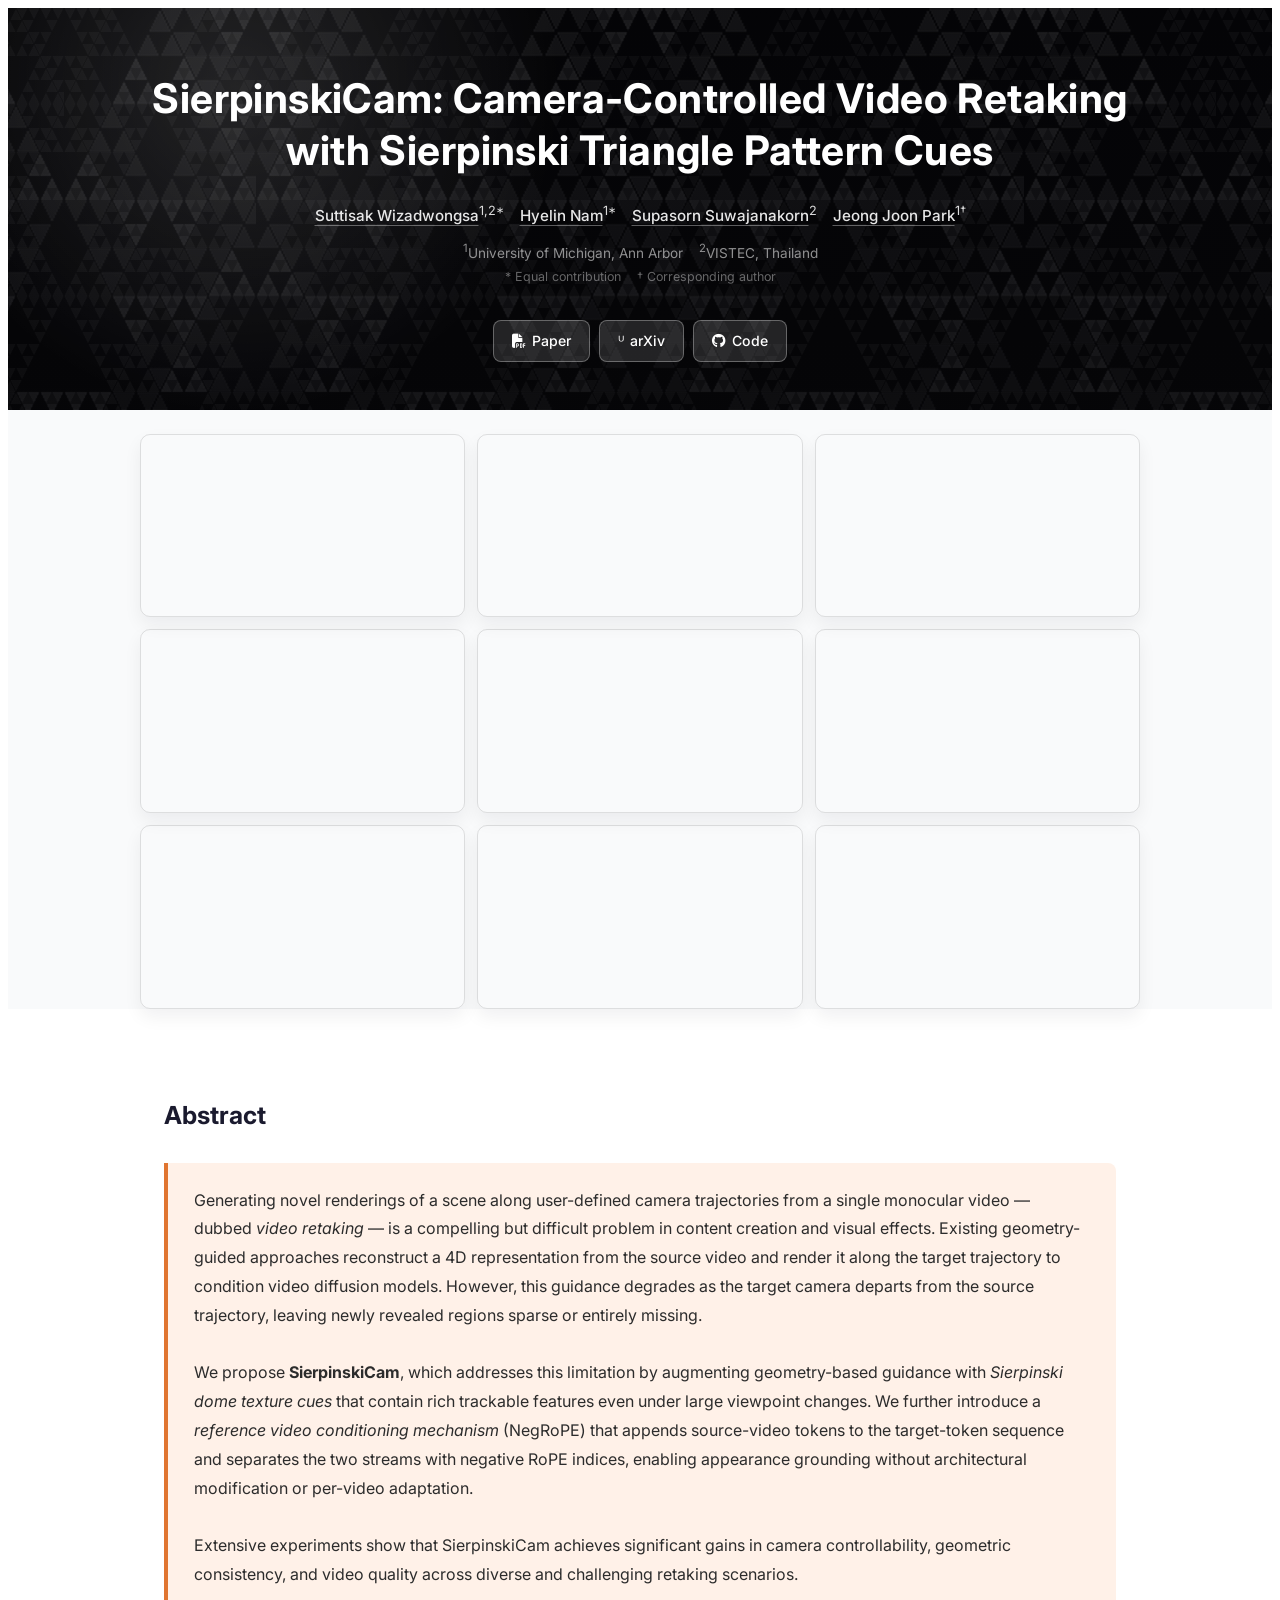
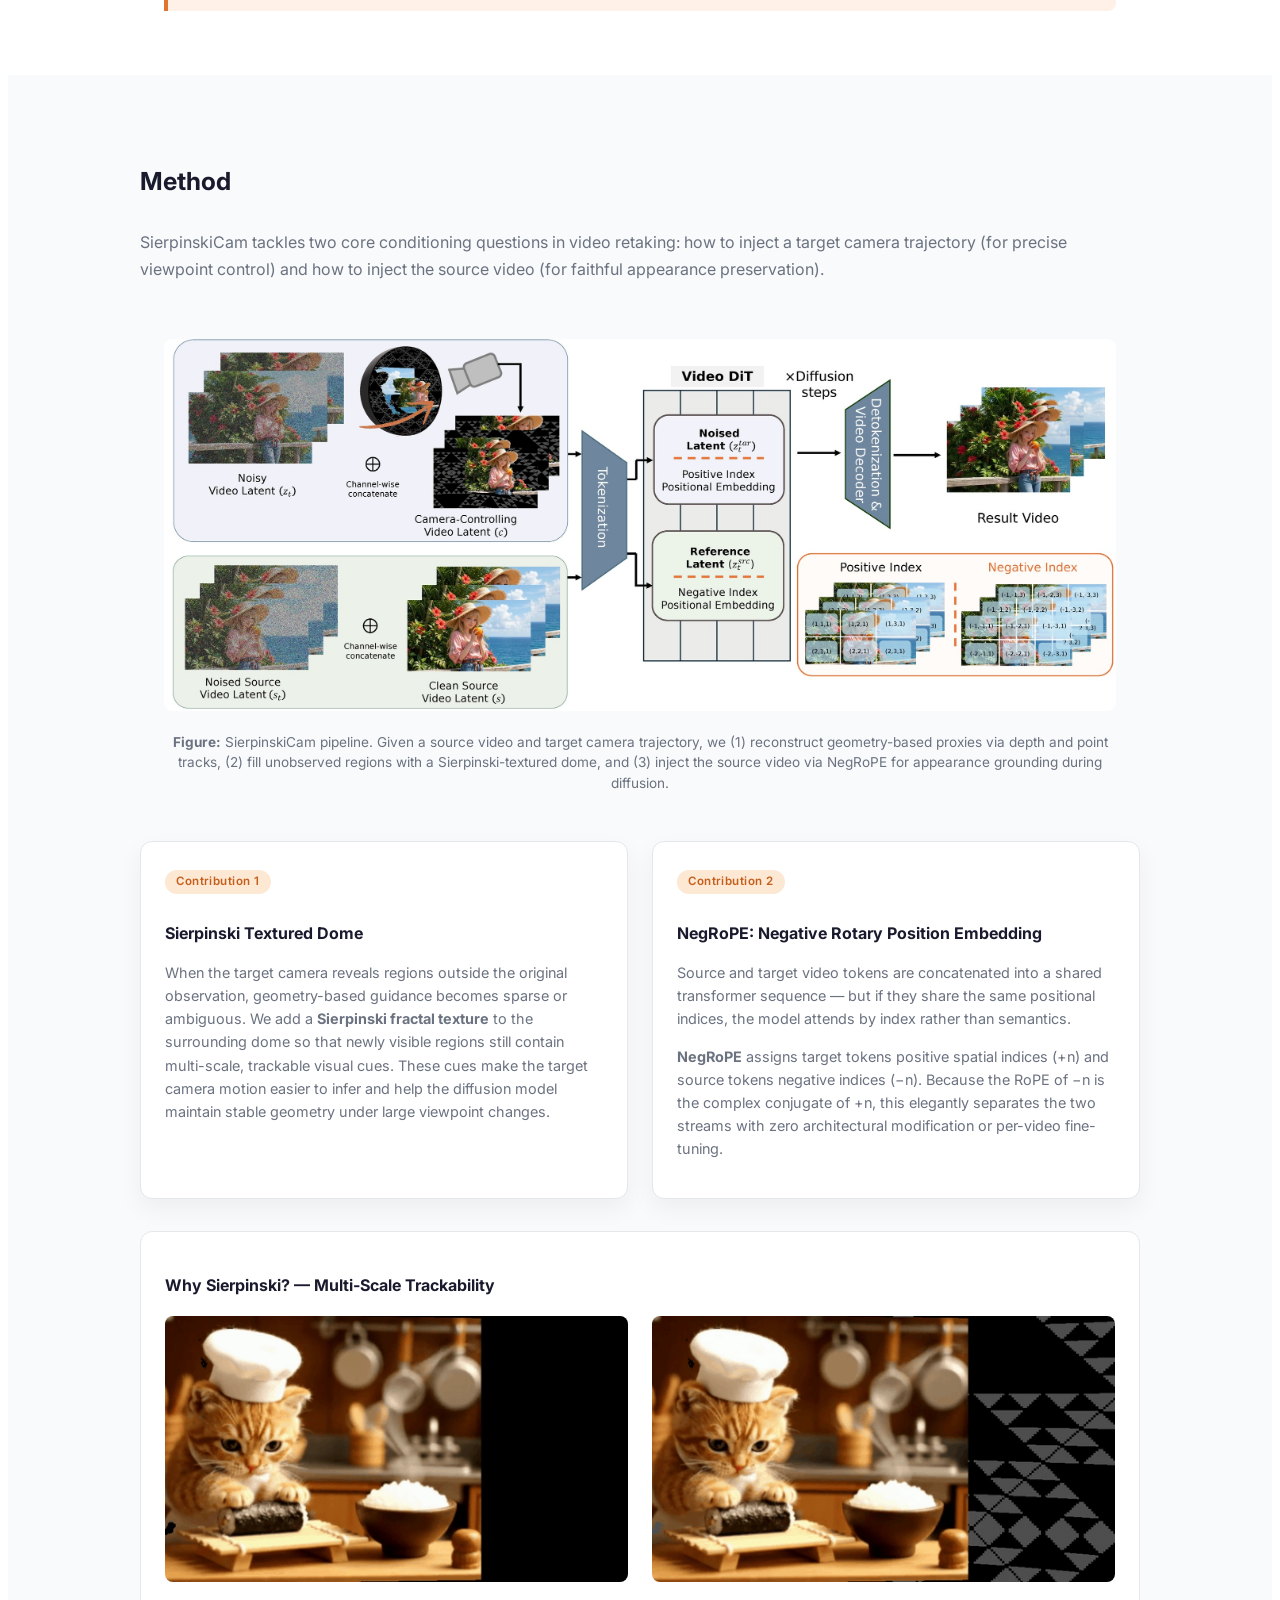
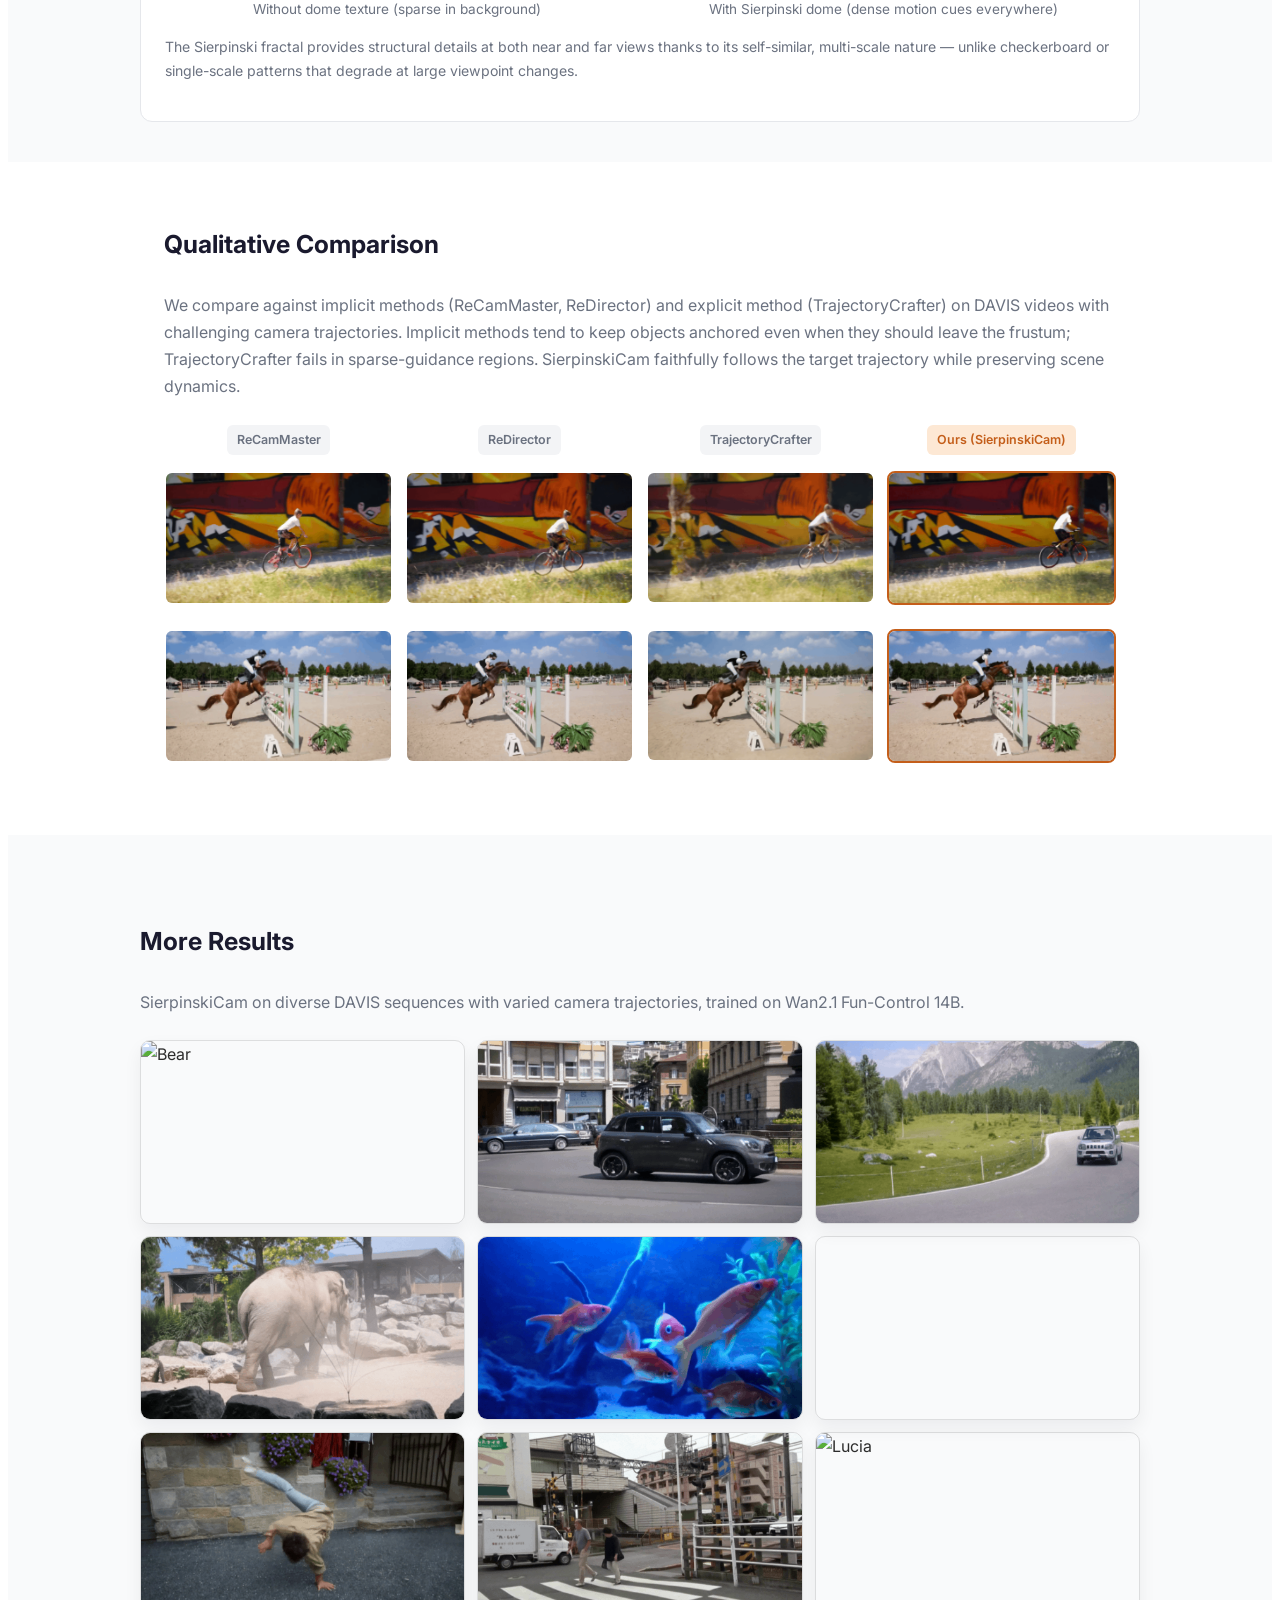
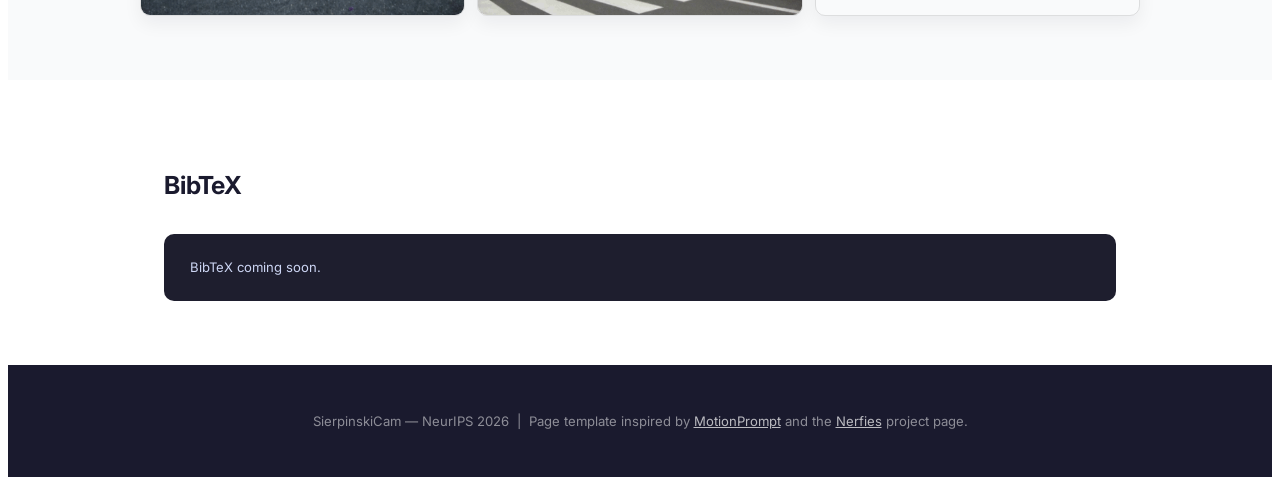
==== index.html @ 560a7520 "docs: add project page" ====
<!DOCTYPE html>
<html lang="en">
<head>
  <meta charset="UTF-8" />
  <meta name="viewport" content="width=device-width, initial-scale=1.0" />
  <title>SierpinskiCam: Camera-Controlled Video Retaking</title>

  <!-- Bulma CSS -->
  <link rel="stylesheet" href="https://cdn.jsdelivr.net/npm/bulma@0.9.4/css/bulma.min.css" />
  <!-- Font Awesome -->
  <link rel="stylesheet" href="https://cdnjs.cloudflare.com/ajax/libs/font-awesome/6.4.0/css/all.min.css" />
  <!-- Google Fonts -->
  <link href="https://fonts.googleapis.com/css2?family=Inter:wght@300;400;500;600;700&display=swap" rel="stylesheet" />
  <!-- Project page styles -->
  <link rel="stylesheet" href="assets/css/styles.css?v=20260613-teaser-caption" />
</head>
<body>

<!-- ════════════════════════════════════════════
     HERO
════════════════════════════════════════════ -->
<section class="hero-section">
  <div style="position:relative;z-index:1;">
    <h1 class="paper-title">
      <span class="method-name">SierpinskiCam:</span>
      <span>Camera-Controlled Video Retaking with Sierpinski Triangle Pattern Cues</span>
    </h1>
    <div class="authors">
      <a class="author-name" href="https://sites.google.com/view/suttisak-wizadwongsa/" target="_blank">Suttisak Wizadwongsa</a><sup>1,2*</sup>
      &nbsp;&nbsp;
      <a class="author-name" href="https://hyelinnam.github.io/" target="_blank">Hyelin Nam</a><sup>1*</sup>
      &nbsp;&nbsp;
      <a class="author-name" href="https://www.supasorn.com/" target="_blank">Supasorn Suwajanakorn</a><sup>2</sup>
      &nbsp;&nbsp;
      <a class="author-name" href="https://jjparkcv.github.io/" target="_blank">Jeong Joon Park</a><sup>1†</sup>
    </div>
    <div class="affiliation">
      <sup>1</sup>University of Michigan, Ann Arbor &nbsp;&nbsp;
      <sup>2</sup>VISTEC, Thailand
      <br />
      <span style="font-size:0.78rem; opacity:0.7;">* Equal contribution &nbsp;&nbsp; † Corresponding author</span>
    </div>

    <div class="link-buttons">
      <a href="assets/papers/SierpinskiCam_26May_updated.pdf" class="link-btn" target="_blank">
        <i class="fas fa-file-pdf"></i> Paper
      </a>
      <a href="#" class="link-btn">
        <i class="ai ai-arxiv" style="font-family:'Font Awesome 6 Free';font-style:normal;">&#x1D41;</i>
        arXiv
      </a>
      <a href="https://github.com/HyelinNAM/SierpinskiCam" class="link-btn" target="_blank">
        <i class="fab fa-github"></i> Code
      </a>
    </div>
  </div>
</section>

<!-- ════════════════════════════════════════════
     TEASER RESULTS
════════════════════════════════════════════ -->
<div class="teaser-results">
  <div class="top-results-grid">
    <div class="result-card">
      <video src="assets/media/demo_set2/01-cam05.mp4" autoplay muted loop playsinline></video>
    </div>
    <div class="result-card">
      <video src="assets/media/demo_set2/10-cam09.mp4" autoplay muted loop playsinline></video>
    </div>
    <div class="result-card">
      <video src="assets/media/demo_set2/12-cam08.mp4" autoplay muted loop playsinline></video>
    </div>
    <div class="result-card">
      <video src="assets/media/demo_set2/13-cam08.mp4" autoplay muted loop playsinline></video>
    </div>
    <div class="result-card">
      <video src="assets/media/demo_set2/18-cam11.mp4" autoplay muted loop playsinline></video>
    </div>
    <div class="result-card">
      <video src="assets/media/demo_set2/14-cam11.mp4" autoplay muted loop playsinline></video>
    </div>
    <div class="result-card">
      <video src="assets/media/demo_set2/02-cam02.mp4" autoplay muted loop playsinline></video>
    </div>
    <div class="result-card">
      <video src="assets/media/demo_set2/07-cam05.mp4" autoplay muted loop playsinline></video>
    </div>
    <div class="result-card">
      <video src="assets/media/demo_set2/09-cam08.mp4" autoplay muted loop playsinline></video>
    </div>
  </div>
</div>

<!-- ════════════════════════════════════════════
     ABSTRACT
════════════════════════════════════════════ -->
<div class="content-section">
  <h2 class="section-title">Abstract</h2>
  <div class="abstract-text">
    Generating novel renderings of a scene along user-defined camera trajectories from a single
    monocular video — dubbed <em>video retaking</em> — is a compelling but difficult problem in
    content creation and visual effects. Existing geometry-guided approaches reconstruct a 4D
    representation from the source video and render it along the target trajectory to condition
    video diffusion models. However, this guidance degrades as the target camera departs from
    the source trajectory, leaving newly revealed regions sparse or entirely missing.
    <br /><br />
    We propose <strong>SierpinskiCam</strong>, which addresses this limitation by augmenting
    geometry-based guidance with <em>Sierpinski dome texture cues</em> that contain rich
    trackable features even under large viewpoint changes. We further introduce a
    <em>reference video conditioning mechanism</em> (NegRoPE) that appends source-video tokens
    to the target-token sequence and separates the two streams with negative RoPE indices,
    enabling appearance grounding without architectural modification or per-video adaptation.
    <br /><br />
    Extensive experiments show that SierpinskiCam achieves significant gains in camera
    controllability, geometric consistency, and video quality across diverse and challenging
    retaking scenarios.
  </div>

</div>

<!-- ════════════════════════════════════════════
     METHOD
════════════════════════════════════════════ -->
<div class="alt-bg method-section">
  <div style="max-width:1000px; margin:0 auto;">
    <h2 class="section-title">Method</h2>
    <p style="color:var(--muted); margin-bottom:1.5rem;">
      SierpinskiCam tackles two core conditioning questions in video retaking:
      how to inject a target camera trajectory (for precise viewpoint control)
      and how to inject the source video (for faithful appearance preservation).
    </p>

    <div class="pipeline-container" style="margin-top:2rem;">
      <img src="assets/figures/pipeline_v2-web.jpg" alt="SierpinskiCam method overview" />
      <div class="fig-caption">
        <strong>Figure:</strong> SierpinskiCam pipeline. Given a source video and target camera
        trajectory, we (1) reconstruct geometry-based proxies via depth and point tracks,
        (2) fill unobserved regions with a Sierpinski-textured dome, and (3) inject the source
        video via NegRoPE for appearance grounding during diffusion.
      </div>
    </div>

    <div class="contribution-grid">
      <!-- Contribution 1 -->
      <div class="contrib-card">
        <div class="tag-pill">Contribution 1</div>
        <h3>Sierpinski Textured Dome</h3>
        <p>
          When the target camera reveals regions outside the original observation,
          geometry-based guidance becomes sparse or ambiguous. We add a
          <strong>Sierpinski fractal texture</strong> to the surrounding dome so that
          newly visible regions still contain multi-scale, trackable visual cues.
          These cues make the target camera motion easier to infer and help the
          diffusion model maintain stable geometry under large viewpoint changes.
        </p>
      </div>

      <!-- Contribution 2 -->
      <div class="contrib-card">
        <div class="tag-pill">Contribution 2</div>
        <h3>NegRoPE: Negative Rotary Position Embedding</h3>
        <p>
          Source and target video tokens are concatenated into a shared transformer
          sequence — but if they share the same positional indices, the model
          attends by index rather than semantics.
        </p>
        <p style="margin-top:0.8rem;">
          <strong>NegRoPE</strong> assigns target tokens positive spatial indices
          (+n) and source tokens negative indices (−n). Because the RoPE of −n is
          the complex conjugate of +n, this elegantly separates the two streams
          with zero architectural modification or per-video fine-tuning.
        </p>
      </div>
    </div>

    <!-- Sierpinski scale robustness -->
    <div style="margin-top:2rem; background:#fff; border:1.5px solid var(--border); border-radius:12px; padding:1.5rem;">
      <h3 style="font-size:1rem; font-weight:700; margin-bottom:1rem; color:var(--primary);">
        Why Sierpinski? — Multi-Scale Trackability
      </h3>
      <div class="dome-compare">
        <div>
          <img src="assets/media/condition_gif/cat_sushi.gif" alt="No dome condition"
               style="width:100%; border-radius:8px;" />
          <div class="fig-caption" style="text-align:center; margin-top:0.5rem;">
            Without dome texture (sparse in background)
          </div>
        </div>
        <div>
          <img src="assets/media/condition_gif/cat_sushi_tex.gif" alt="Sierpinski dome condition"
               style="width:100%; border-radius:8px;" />
          <div class="fig-caption" style="text-align:center; margin-top:0.5rem;">
            With Sierpinski dome (dense motion cues everywhere)
          </div>
        </div>
      </div>
      <p style="font-size:0.88rem; color:var(--muted); margin-top:1rem;">
        The Sierpinski fractal provides structural details at both near and far views thanks to
        its self-similar, multi-scale nature — unlike checkerboard or single-scale patterns
        that degrade at large viewpoint changes.
      </p>
    </div>
  </div>
</div>

<!-- ════════════════════════════════════════════
     QUALITATIVE COMPARISON
════════════════════════════════════════════ -->
<div class="content-section qualitative-section">
  <h2 class="section-title">Qualitative Comparison</h2>
  <p style="color:var(--muted); margin-bottom:1.5rem;">
    We compare against implicit methods (ReCamMaster, ReDirector) and explicit method
    (TrajectoryCrafter) on DAVIS videos with challenging camera trajectories.
    Implicit methods tend to keep objects anchored even when they should leave the frustum;
    TrajectoryCrafter fails in sparse-guidance regions. SierpinskiCam faithfully follows the
    target trajectory while preserving scene dynamics.
  </p>

  <!-- Method header row -->
  <div class="method-cols comparison-header" style="margin-bottom:0.5rem;">
    <div class="method-col">
      <span class="method-label label-baseline">ReCamMaster</span>
    </div>
    <div class="method-col">
      <span class="method-label label-baseline">ReDirector</span>
    </div>
    <div class="method-col">
      <span class="method-label label-baseline">TrajectoryCrafter</span>
    </div>
    <div class="method-col ours-col">
      <span class="method-label label-ours">Ours (SierpinskiCam)</span>
    </div>
  </div>

  <div class="comparison-stack">
    <div class="method-cols comparison-row">
      <div class="method-col">
        <img src="assets/media/comparison_gif/recam/bmx-trees.gif" alt="ReCamMaster BMX Trees" />
      </div>
      <div class="method-col">
        <img src="assets/media/comparison_gif/redirector/bmx-trees.gif" alt="ReDirector BMX Trees" />
      </div>
      <div class="method-col">
        <img src="assets/media/comparison_gif/trajc/bmx-trees.gif" alt="TrajectoryCrafter BMX Trees" />
      </div>
      <div class="method-col ours-col">
        <img src="assets/media/main_gif/bmx-trees.gif" alt="Ours BMX Trees" />
      </div>
    </div>

    <div class="method-cols comparison-row">
      <div class="method-col">
        <img src="assets/media/comparison_gif/recam/horsejump-high.gif" alt="ReCamMaster Horsejump" />
      </div>
      <div class="method-col">
        <img src="assets/media/comparison_gif/redirector/horsejump-high.gif" alt="ReDirector Horsejump" />
      </div>
      <div class="method-col">
        <img src="assets/media/comparison_gif/trajc/horsejump-high.gif" alt="TrajectoryCrafter Horsejump" />
      </div>
      <div class="method-col ours-col">
        <img src="assets/media/main_gif/horsejump-high-cam6.gif" alt="Ours Horsejump" />
      </div>
    </div>
  </div>
</div>

<!-- ════════════════════════════════════════════
     MORE RESULTS
════════════════════════════════════════════ -->
<div class="alt-bg" style="background:var(--bg-alt); padding: 4rem 1.5rem;">
  <div style="max-width:1000px; margin:0 auto;">
    <h2 class="section-title">More Results</h2>
    <p style="color:var(--muted); margin-bottom:1.5rem;">
      SierpinskiCam on diverse DAVIS sequences with varied camera trajectories,
      trained on Wan2.1 Fun-Control 14B.
    </p>
    <div class="results-grid">
      <div class="result-card">
        <img src="assets/media/main_gif/bear-cam3.gif" alt="Bear" />
      </div>
      <div class="result-card">
        <img src="assets/media/main_gif/car-roundabout-cam3.gif" alt="Car Roundabout" />
      </div>
      <div class="result-card">
        <img src="assets/media/main_gif/car-turn-cam3.gif" alt="Car Turn" />
      </div>
      <div class="result-card">
        <img src="assets/media/main_gif/elephant-cam4.gif" alt="Elephant" />
      </div>
      <div class="result-card">
        <img src="assets/media/main_gif/gold-fish-cam6.gif" alt="Gold Fish" />
      </div>
      <div class="result-card">
        <video src="assets/media/more_results/ours-motorbike.mp4" autoplay muted loop playsinline></video>
      </div>
      <div class="result-card">
        <img src="assets/media/main_gif/breakdance-flare-cam05.gif" alt="Breakdance" />
      </div>
      <div class="result-card">
        <img src="assets/media/main_gif/crossing-cam05.gif" alt="Crossing" />
      </div>
      <div class="result-card">
        <img src="assets/media/main_gif/lucia-cam4.gif" alt="Lucia" />
      </div>
    </div>
  </div>
</div>

<!-- ════════════════════════════════════════════
     BIBTEX
════════════════════════════════════════════ -->
<div class="content-section">
  <h2 class="section-title">BibTeX</h2>
  <div class="bibtex-block">BibTeX coming soon.</div>
</div>

<!-- ════════════════════════════════════════════
     FOOTER
════════════════════════════════════════════ -->
<footer class="site-footer">
  <p>
    SierpinskiCam &mdash; NeurIPS 2026 &nbsp;|&nbsp;
    Page template inspired by
    <a href="https://motionprompt.github.io/" target="_blank">MotionPrompt</a>
    and the
    <a href="https://nerfies.github.io/" target="_blank">Nerfies</a> project page.
  </p>
</footer>

</body>
</html>
---- assets/css/styles.css ----
:root {
      --primary: #1a1a2e;
      --accent: #e07530;
      --accent-light: #fff1e8;
      --fractal: #c45e1a;
      --fractal-light: #fde8d4;
      --text: #2c2c2c;
      --muted: #6b7280;
      --border: #e5e7eb;
      --bg-alt: #f9fafb;
    }

    * { box-sizing: border-box; }

    body {
      font-family: 'Inter', sans-serif;
      color: var(--text);
      line-height: 1.7;
      background: #ffffff;
    }

    /* ── Hero ─────────────────────────────────── */
    .hero-section {
      background:
        radial-gradient(circle at 18% 20%, rgba(255,255,255,0.14), transparent 30%),
        linear-gradient(rgba(8,8,12,0.62), rgba(8,8,12,0.78)),
        url('../images/sierpinski-checker-texture-dark.png'),
        var(--primary);
      background-size: auto, auto, 768px 768px, auto;
      background-position: center, center, center top, center;
      padding: 4rem 1.5rem 3rem;
      text-align: center;
      position: relative;
      overflow: hidden;
    }

    .hero-section::before {
      content: '';
      position: absolute;
      inset: 0;
      background: url('../images/sierpinski-checker-texture.png') repeat center top;
      background-size: 384px 384px;
      opacity: 0.12;
      pointer-events: none;
    }

    .paper-title {
      font-size: clamp(1.45rem, 3.2vw, 2.55rem);
      font-weight: 700;
      color: #ffffff;
      line-height: 1.28;
      margin: 0 0 1.5rem;
      letter-spacing: 0.01em;
      max-width: 980px;
      margin-left: auto;
      margin-right: auto;
    }

    .paper-title .method-name {
      color: #ffffff;
    }

    .venue-badge {
      display: inline-block;
      background: rgba(255,255,255,0.12);
      border: 1px solid rgba(255,255,255,0.25);
      color: #fff;
      border-radius: 999px;
      padding: 0.25rem 1rem;
      font-size: 0.9rem;
      font-weight: 500;
      margin-bottom: 1.8rem;
      letter-spacing: 0.03em;
    }

    .authors {
      color: rgba(255,255,255,0.85);
      font-size: 0.95rem;
      margin-bottom: 0.6rem;
    }

    .author-name {
      font-weight: 500;
      color: rgba(255,255,255,0.9);
      text-decoration: underline;
      text-underline-offset: 3px;
      text-decoration-color: rgba(255,255,255,0.35);
      transition: text-decoration-color 0.2s;
    }

    .author-name:hover {
      color: #fff;
      text-decoration-color: rgba(255,255,255,0.8);
    }

    .affiliation {
      color: rgba(255,255,255,0.55);
      font-size: 0.85rem;
      margin-bottom: 2rem;
    }

    .link-buttons {
      display: flex;
      flex-wrap: wrap;
      gap: 0.6rem;
      justify-content: center;
    }

    .link-btn {
      display: inline-flex;
      align-items: center;
      gap: 0.4rem;
      background: rgba(255,255,255,0.12);
      border: 1.5px solid rgba(255,255,255,0.3);
      color: #fff;
      border-radius: 8px;
      padding: 0.5rem 1.1rem;
      font-size: 0.88rem;
      font-weight: 500;
      text-decoration: none;
      transition: background 0.2s, border-color 0.2s;
    }

    .link-btn:hover {
      background: rgba(255,255,255,0.22);
      border-color: rgba(255,255,255,0.5);
      color: #fff;
    }

    /* ── Section layout ───────────────────────── */
    .content-section {
      padding: 4rem 1.5rem;
      max-width: 1000px;
      margin: 0 auto;
    }

    .content-section.alt-bg {
      background: var(--bg-alt);
      max-width: 100%;
      padding: 4rem 1.5rem;
    }

    .content-section.alt-bg > .inner {
      max-width: 1000px;
      margin: 0 auto;
    }

    .method-section {
      background: var(--bg-alt);
      padding: 4rem 1.5rem 2.5rem;
    }

    .qualitative-section {
      padding-top: 2.5rem;
    }

    .section-title {
      font-size: 1.55rem;
      font-weight: 700;
      color: var(--primary);
      margin-bottom: 1.2rem;
      padding-bottom: 0.5rem;
      border-bottom: none;
    }

    .teaser-results {
      background: var(--bg-alt);
      padding: 1.5rem 1.5rem 0;
    }

    .top-results-grid {
      display: grid;
      grid-template-columns: repeat(3, 1fr);
      gap: 0.75rem;
      max-width: 1000px;
      margin: 0 auto;
    }

    /* ── Abstract ─────────────────────────────── */
    .abstract-text {
      font-size: 1rem;
      line-height: 1.8;
      color: var(--text);
      background: var(--accent-light);
      border-left: 4px solid var(--accent);
      padding: 1.4rem 1.6rem;
      border-radius: 0 8px 8px 0;
    }

    /* ── Method cards ─────────────────────────── */
    .contribution-grid {
      display: grid;
      grid-template-columns: 1fr 1fr;
      gap: 1.5rem;
      margin-top: 1.5rem;
    }

    @media (max-width: 700px) {
      .contribution-grid { grid-template-columns: 1fr; }
    }

    .contrib-card {
      border-radius: 12px;
      padding: 1.5rem;
      background: #fff;
      border: 1.5px solid var(--border);
      box-shadow: 0 10px 24px rgba(17, 24, 39, 0.05);
    }

    .contrib-card h3 {
      font-size: 1rem;
      font-weight: 700;
      color: var(--primary);
      margin-bottom: 0.5rem;
    }

    .contrib-card p {
      font-size: 0.9rem;
      color: var(--muted);
      line-height: 1.6;
    }

    .contrib-card .tag-pill {
      display: inline-block;
      background: var(--fractal-light);
      color: var(--fractal);
      border-radius: 999px;
      font-size: 0.72rem;
      font-weight: 600;
      padding: 0.15rem 0.7rem;
      margin-bottom: 0.6rem;
      letter-spacing: 0.04em;
    }

    /* ── Pipeline figure ──────────────────────── */
    .pipeline-container {
      background: var(--bg-alt);
      border-radius: 12px;
      padding: 1.5rem;
      margin: 1.5rem 0;
      text-align: center;
    }

    .pipeline-container img {
      max-width: 100%;
      border-radius: 8px;
    }

    .fig-caption {
      font-size: 0.85rem;
      color: var(--muted);
      margin-top: 0.8rem;
      line-height: 1.5;
    }

    /* ── Comparison section ───────────────────── */
    .comparison-stack {
      display: grid;
      gap: 1rem;
    }

    .comparison-row {
      align-items: start;
    }

    .method-cols {
      display: grid;
      grid-template-columns: repeat(4, 1fr);
      gap: 0.75rem;
    }

    @media (max-width: 900px) {
      .method-cols { grid-template-columns: repeat(2, 1fr); }
    }

    @media (max-width: 500px) {
      .method-cols { grid-template-columns: 1fr; }
    }

    .method-col { text-align: center; }

    .method-col .method-label {
      font-size: 0.78rem;
      font-weight: 600;
      padding: 0.3rem 0.6rem;
      border-radius: 6px;
      margin-bottom: 0.5rem;
      display: inline-block;
    }

    .label-baseline {
      background: #f3f4f6;
      color: #6b7280;
    }

    .label-ours {
      background: var(--fractal-light);
      color: var(--fractal);
    }

    .method-col img {
      width: 100%;
      border-radius: 8px;
      border: 2px solid transparent;
    }

    .method-col.ours-col img {
      border-color: var(--fractal);
    }

    /* ── Results gallery ──────────────────────── */
    .results-grid {
      display: grid;
      grid-template-columns: repeat(3, 1fr);
      gap: 0.75rem;
    }

    @media (max-width: 800px) {
      .results-grid { grid-template-columns: repeat(2, 1fr); }
    }

    @media (max-width: 500px) {
      .results-grid { grid-template-columns: 1fr; }
    }

    .result-card {
      border-radius: 10px;
      overflow: hidden;
      position: relative;
      border: 1px solid rgba(17,17,17,0.12);
      box-shadow: 0 8px 18px rgba(17,24,39,0.06);
    }

    .result-card img,
    .result-card video {
      width: 100%;
      aspect-ratio: 16/9;
      object-fit: cover;
      display: block;
    }

    /* ── Dome texture comparison ──────────────── */
    .dome-compare {
      display: grid;
      grid-template-columns: 1fr 1fr;
      gap: 1.5rem;
      align-items: start;
    }

    @media (max-width: 600px) {
      .dome-compare { grid-template-columns: 1fr; }
    }

    /* ── BibTeX ───────────────────────────────── */
    .bibtex-block {
      background: #1e1e2e;
      color: #cdd6f4;
      border-radius: 10px;
      padding: 1.4rem 1.6rem;
      font-family: 'Inter', sans-serif;
      font-size: 0.82rem;
      line-height: 1.7;
      overflow-x: auto;
      white-space: pre;
    }

    .bibtex-block .kw { color: #89b4fa; }
    .bibtex-block .str { color: #a6e3a1; }

    /* ── Footer ───────────────────────────────── */
    .site-footer {
      background: var(--primary);
      color: rgba(255,255,255,0.5);
      text-align: center;
      padding: 2rem 1.5rem;
      font-size: 0.82rem;
    }

    .site-footer a { color: rgba(255,255,255,0.7); text-decoration: underline; }

    /* ── Stat badges ──────────────────────────── */
    .stat-row {
      display: flex;
      gap: 1rem;
      flex-wrap: wrap;
      margin: 1.5rem 0;
    }

    .stat-card {
      flex: 1;
      min-width: 140px;
      background: var(--accent-light);
      border-radius: 10px;
      padding: 1rem 1.2rem;
      text-align: center;
    }

    .stat-card .stat-num {
      font-size: 1.8rem;
      font-weight: 700;
      color: var(--accent);
      line-height: 1.1;
    }

    .stat-card .stat-desc {
      font-size: 0.78rem;
      color: var(--muted);
      margin-top: 0.2rem;
      line-height: 1.3;
    }
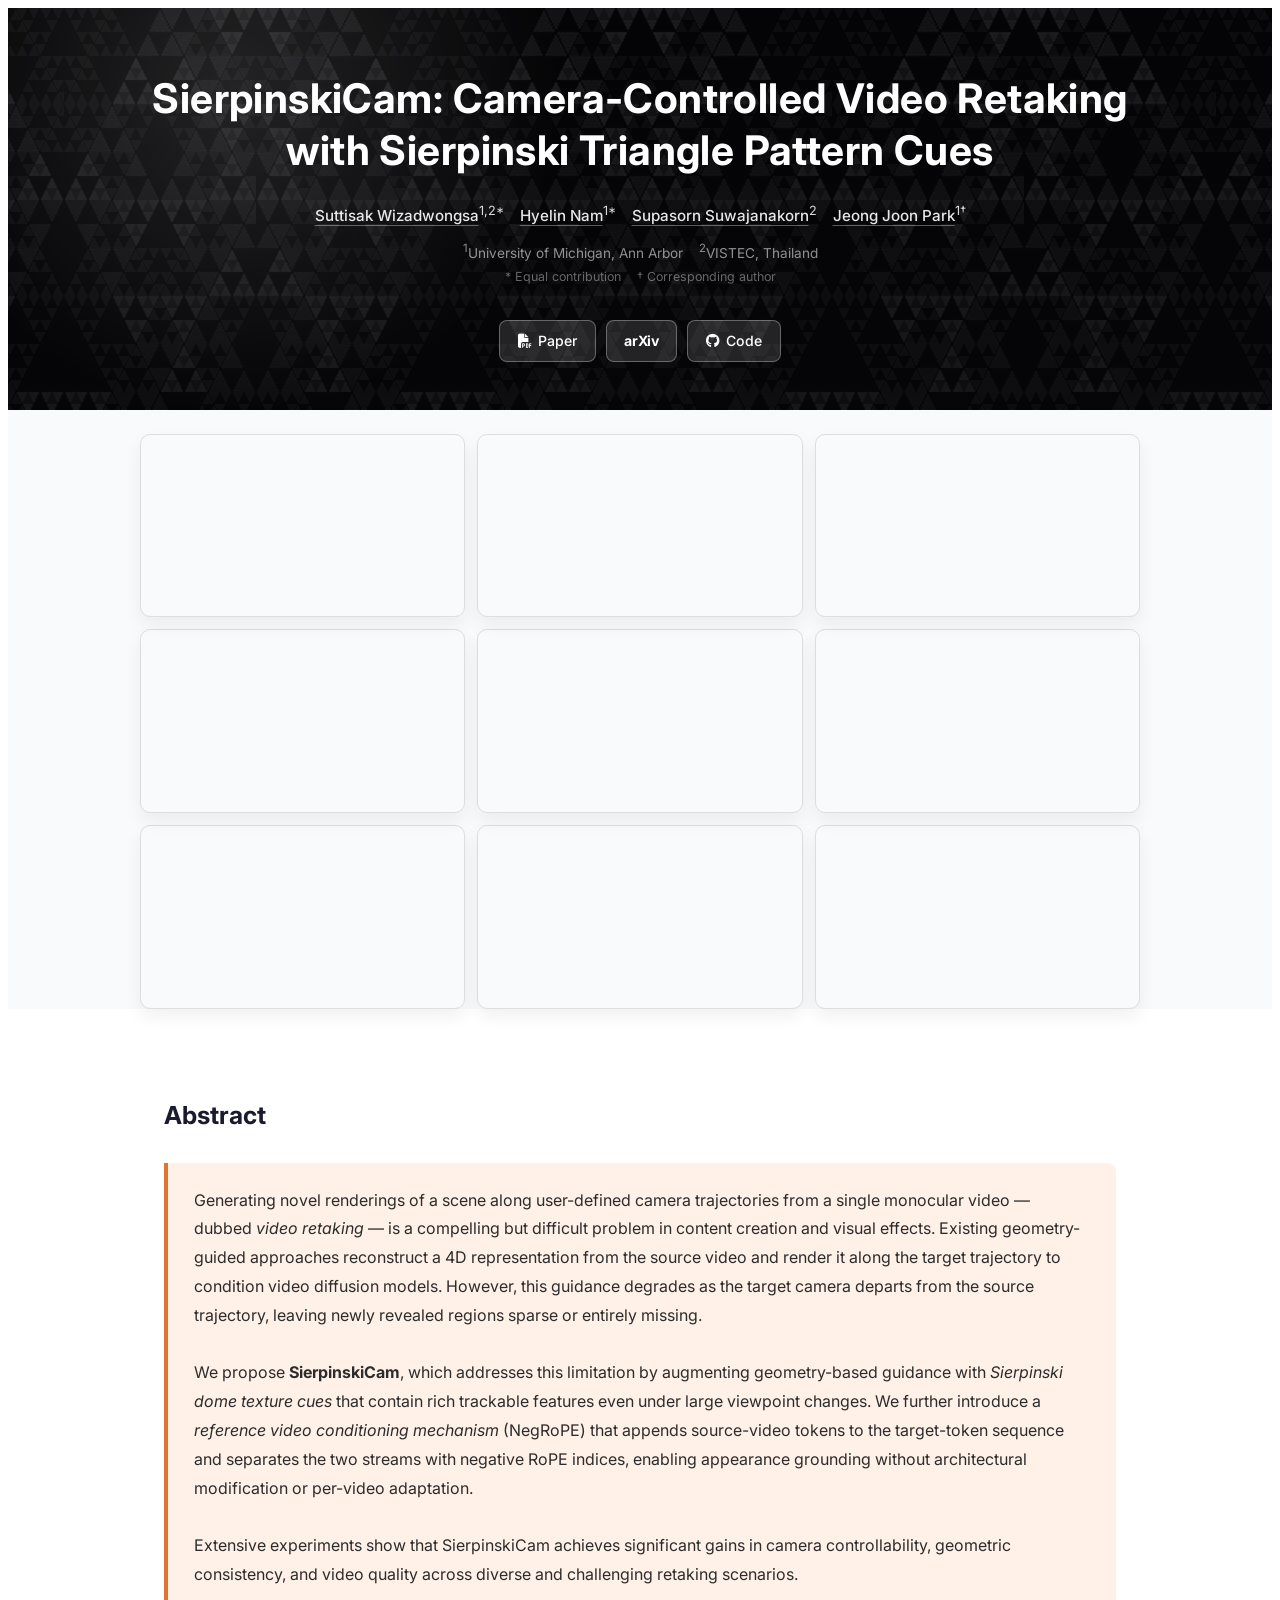
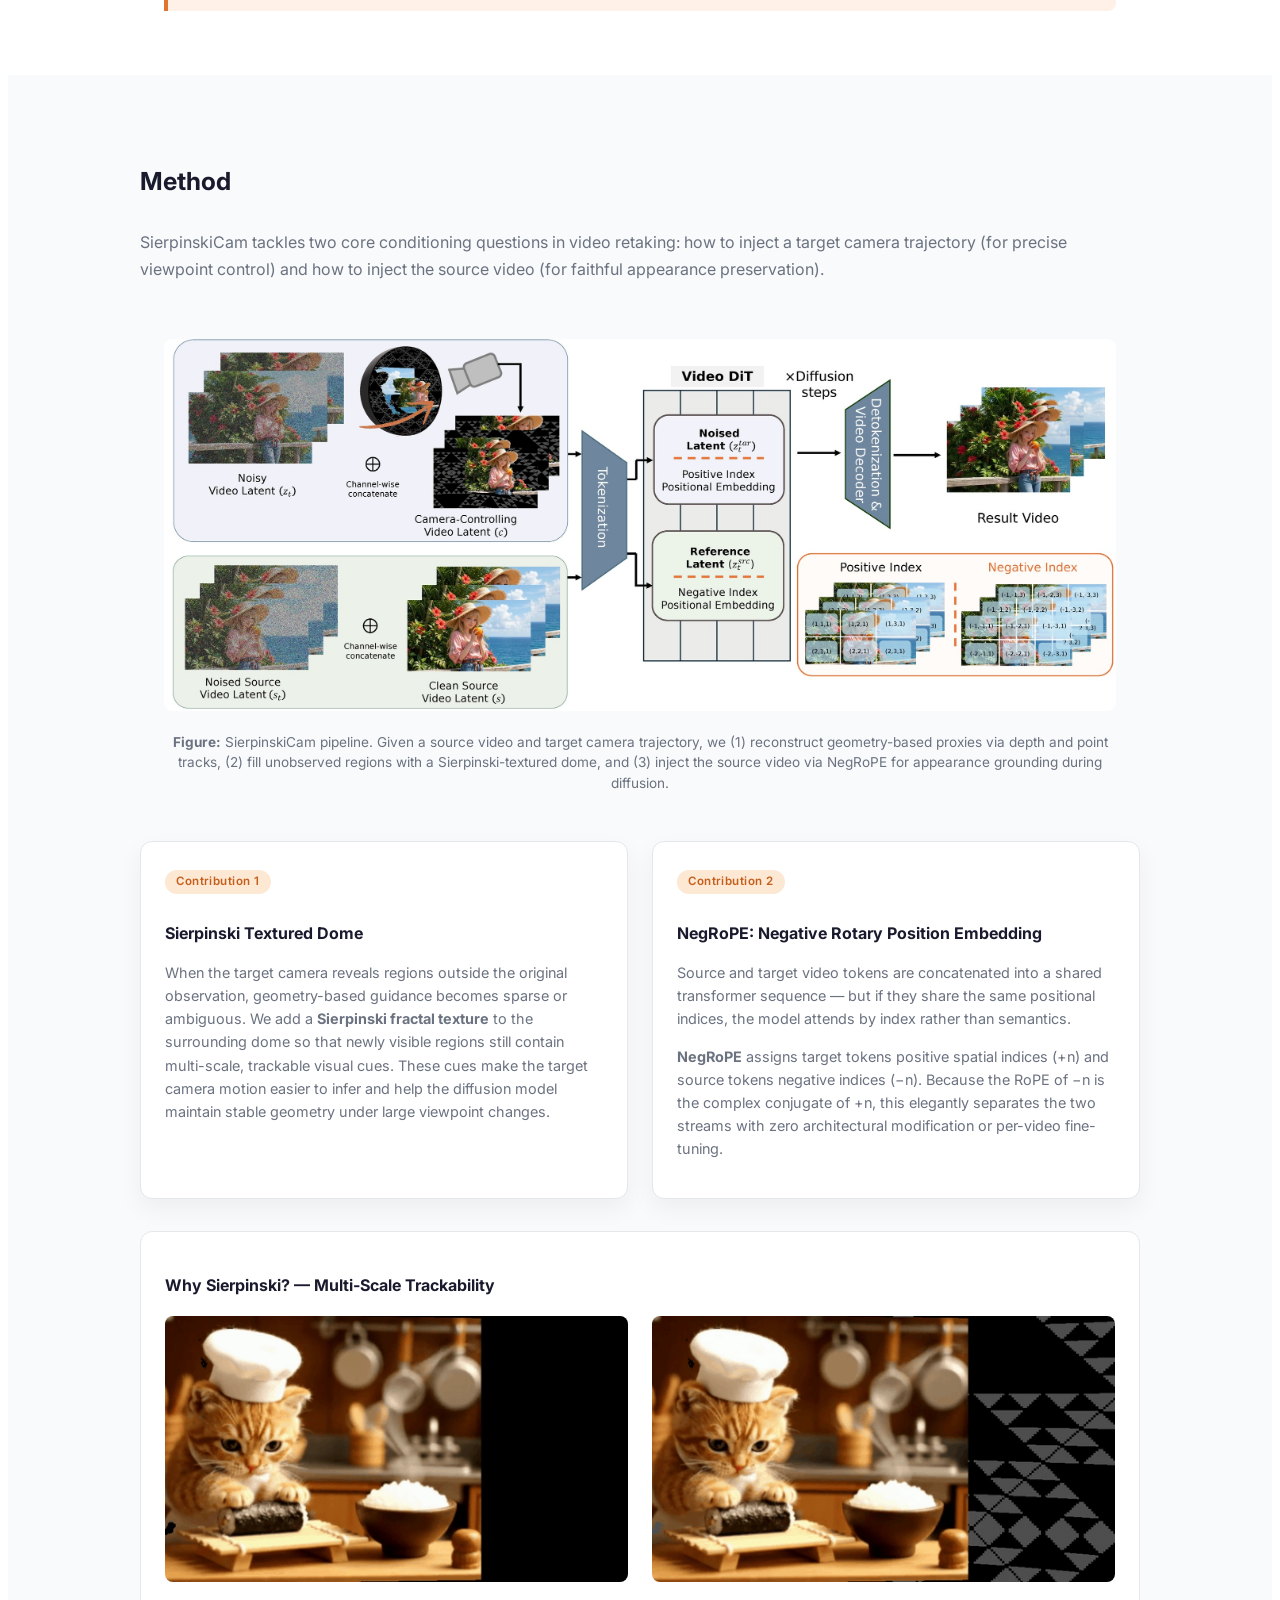
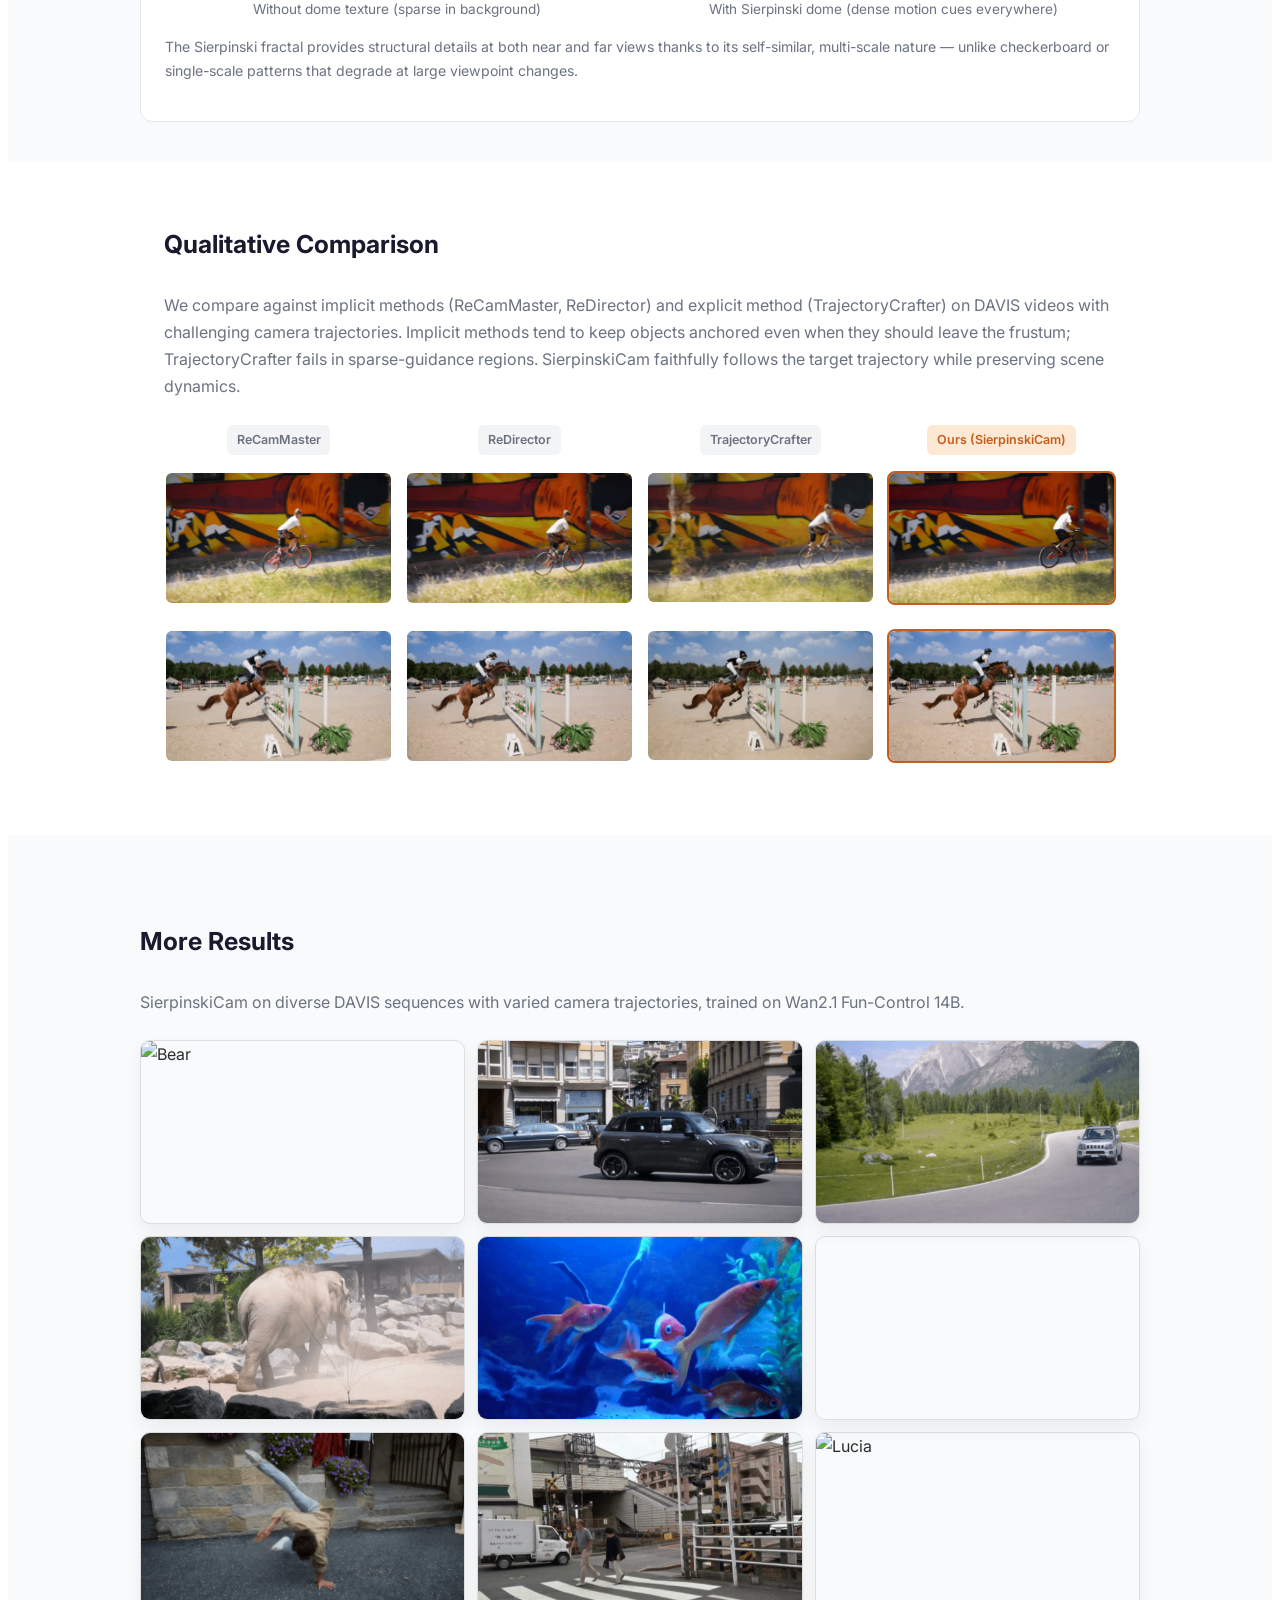
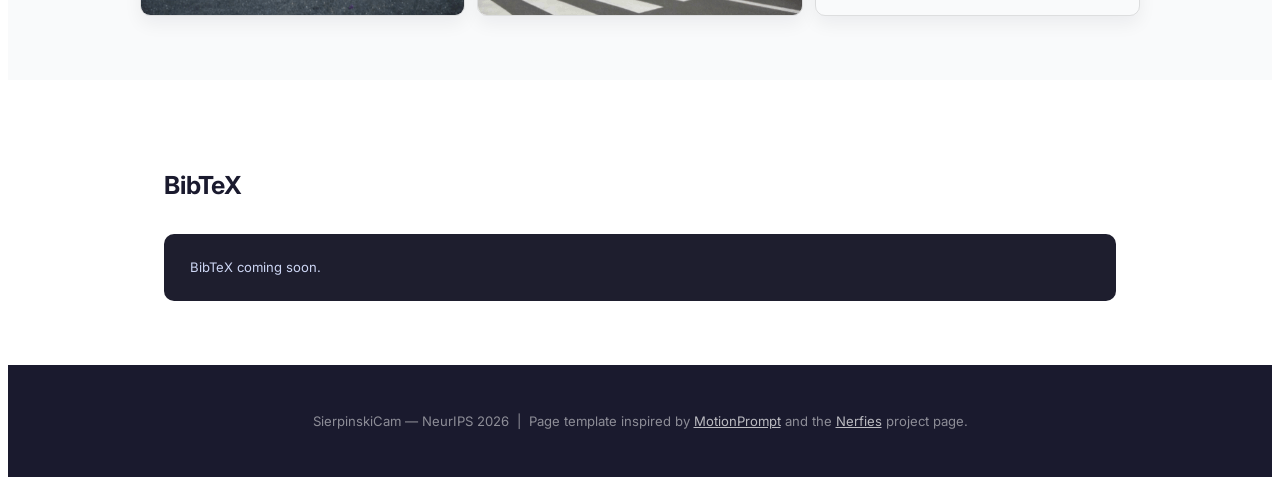
==== commit a0145efe: "fix: simplify arxiv button" ====
--- a/index.html
+++ b/index.html
@@ -46,8 +46,7 @@
         <i class="fas fa-file-pdf"></i> Paper
       </a>
       <a href="#" class="link-btn">
-        <i class="ai ai-arxiv" style="font-family:'Font Awesome 6 Free';font-style:normal;">&#x1D41;</i>
-        arXiv
+        <span class="text-icon">arXiv</span>
       </a>
       <a href="https://github.com/HyelinNAM/SierpinskiCam" class="link-btn" target="_blank">
         <i class="fab fa-github"></i> Code
--- a/assets/css/styles.css
+++ b/assets/css/styles.css
@@ -127,6 +127,11 @@
       color: #fff;
     }
 
+    .text-icon {
+      font-weight: 700;
+      letter-spacing: -0.02em;
+    }
+
     /* ── Section layout ───────────────────────── */
     .content-section {
       padding: 4rem 1.5rem;
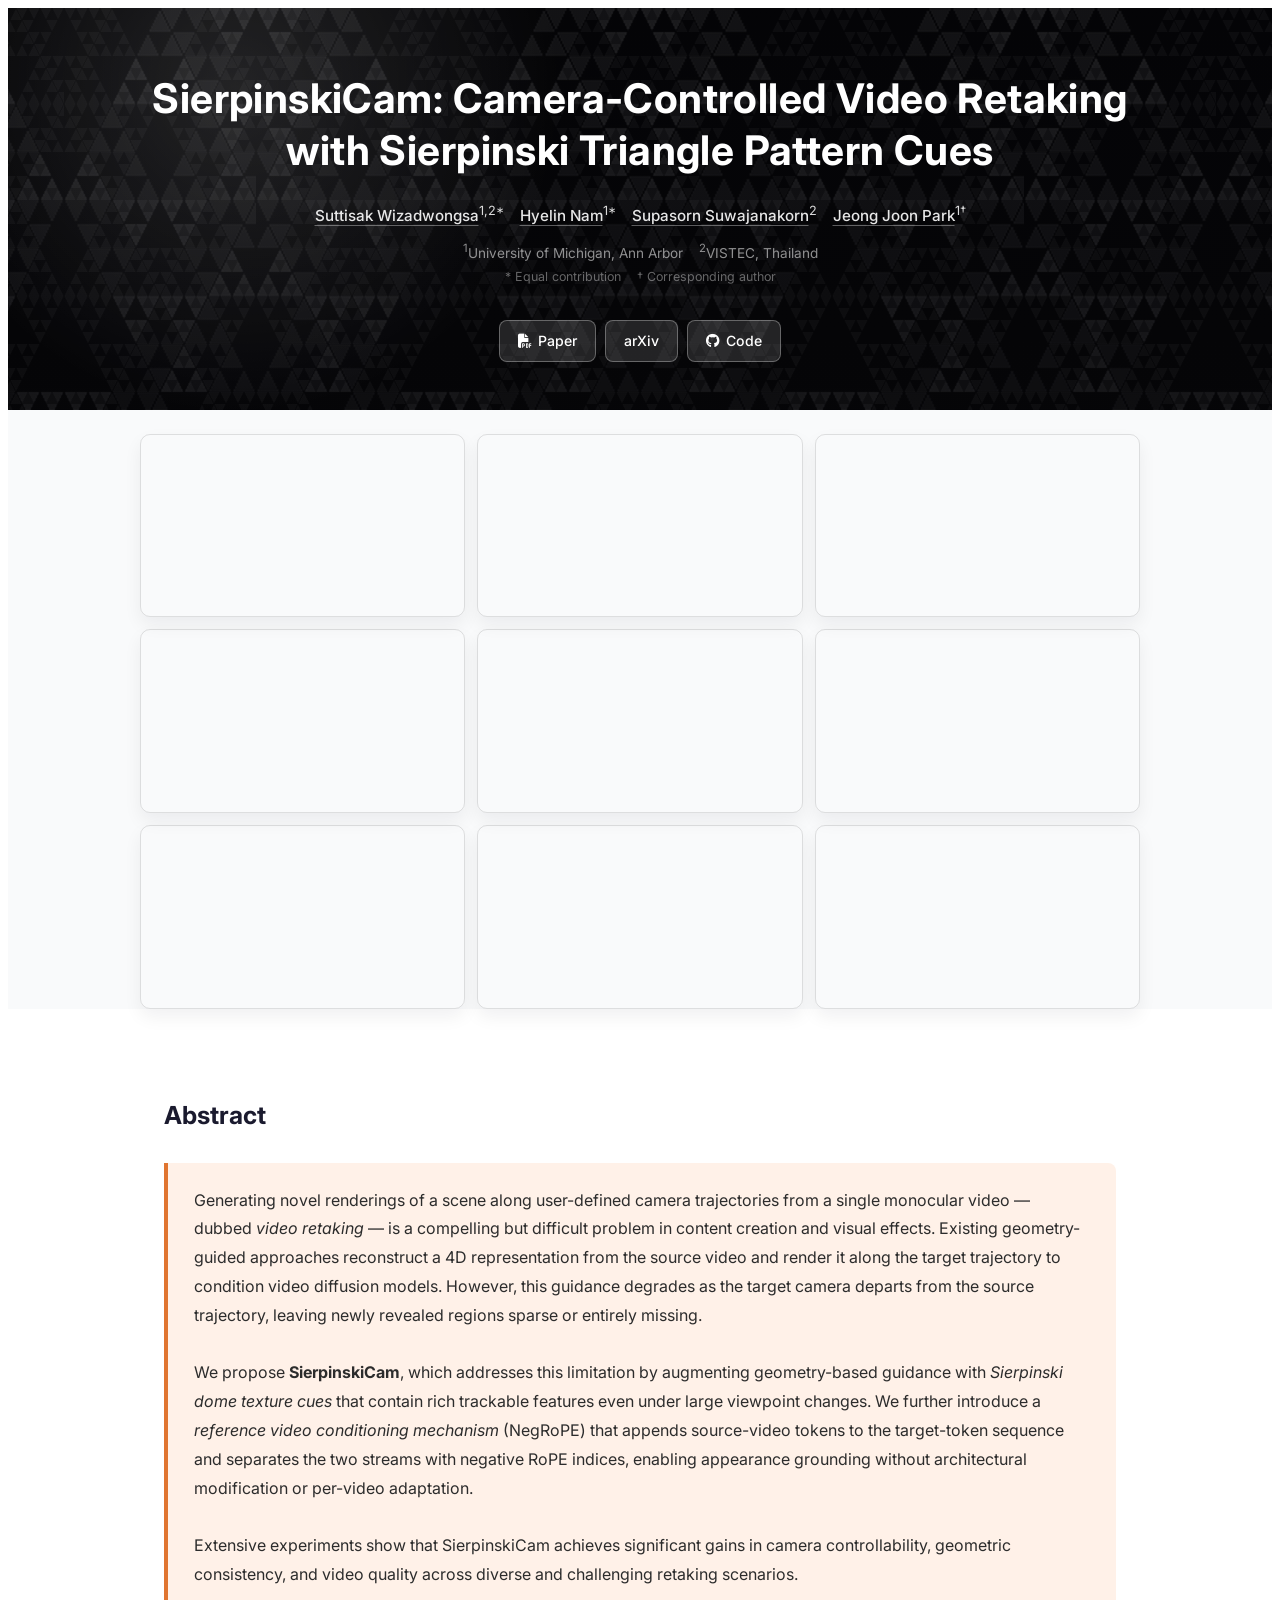
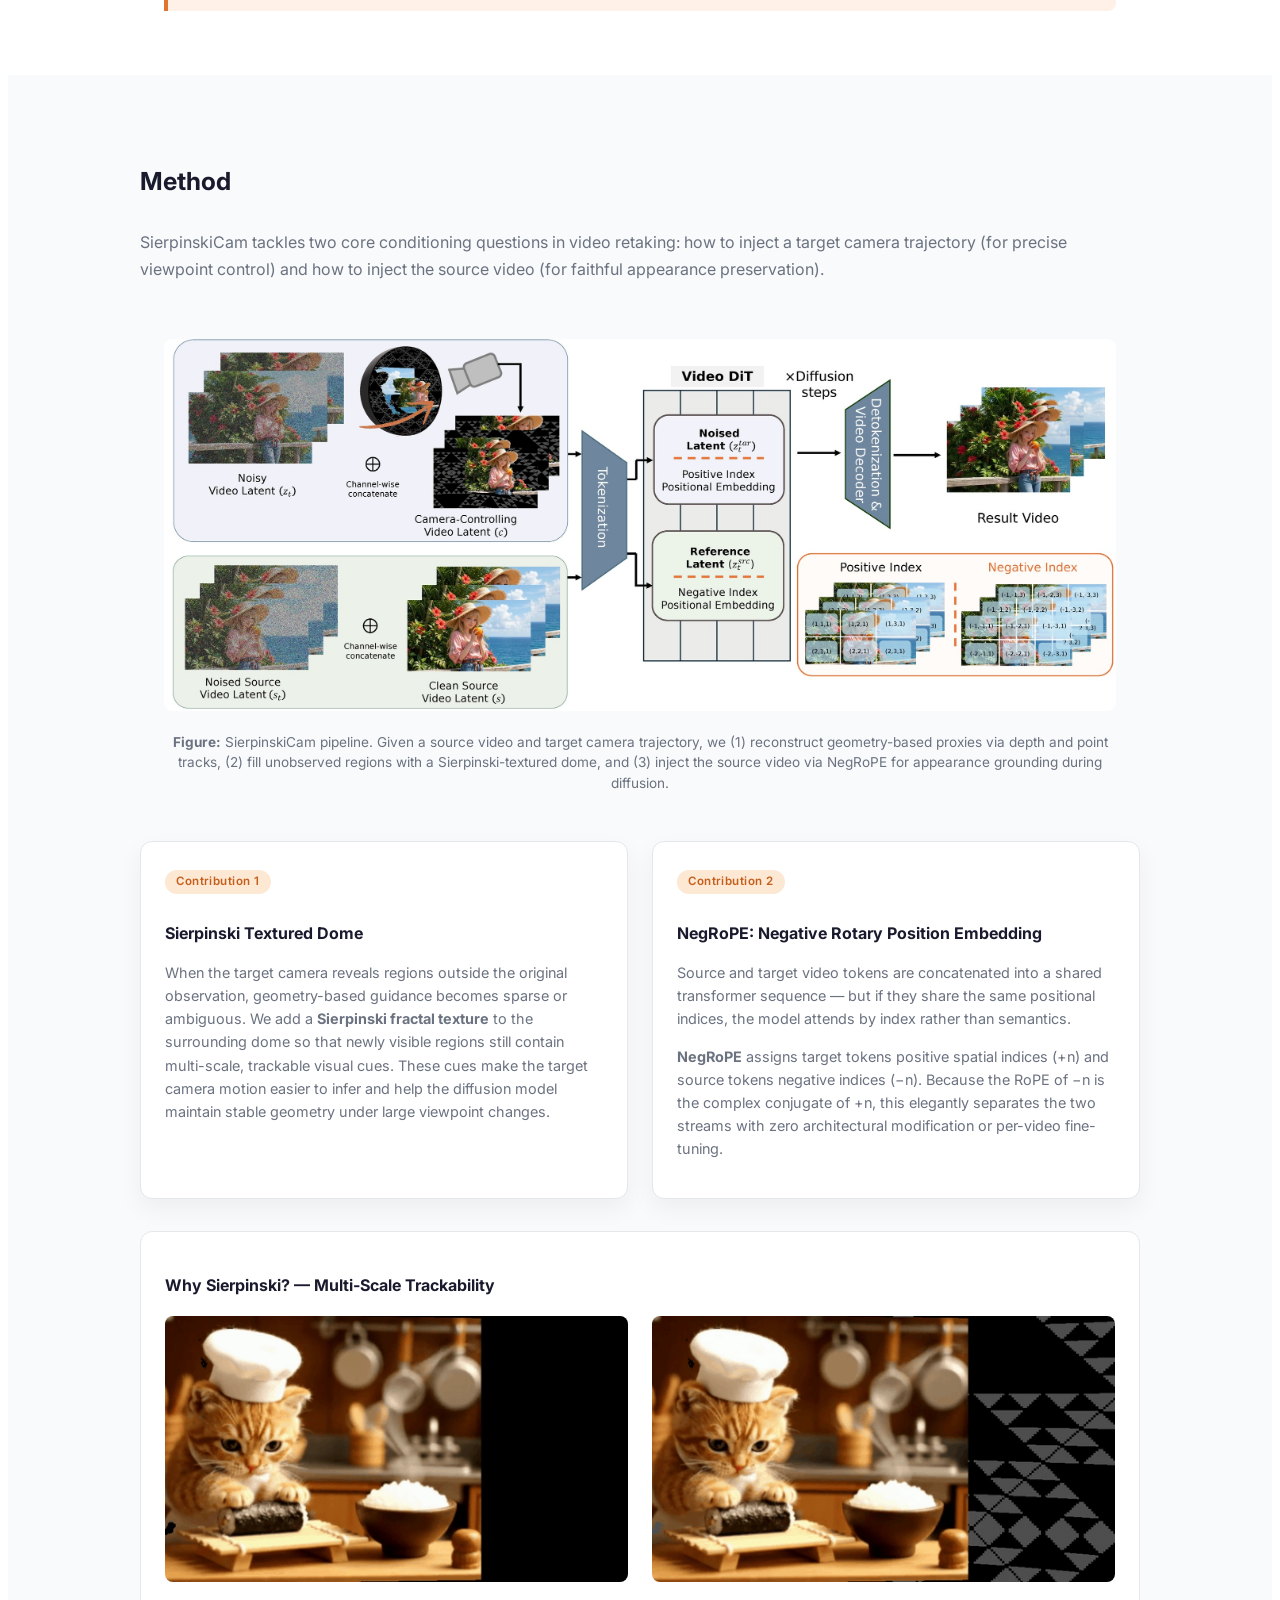
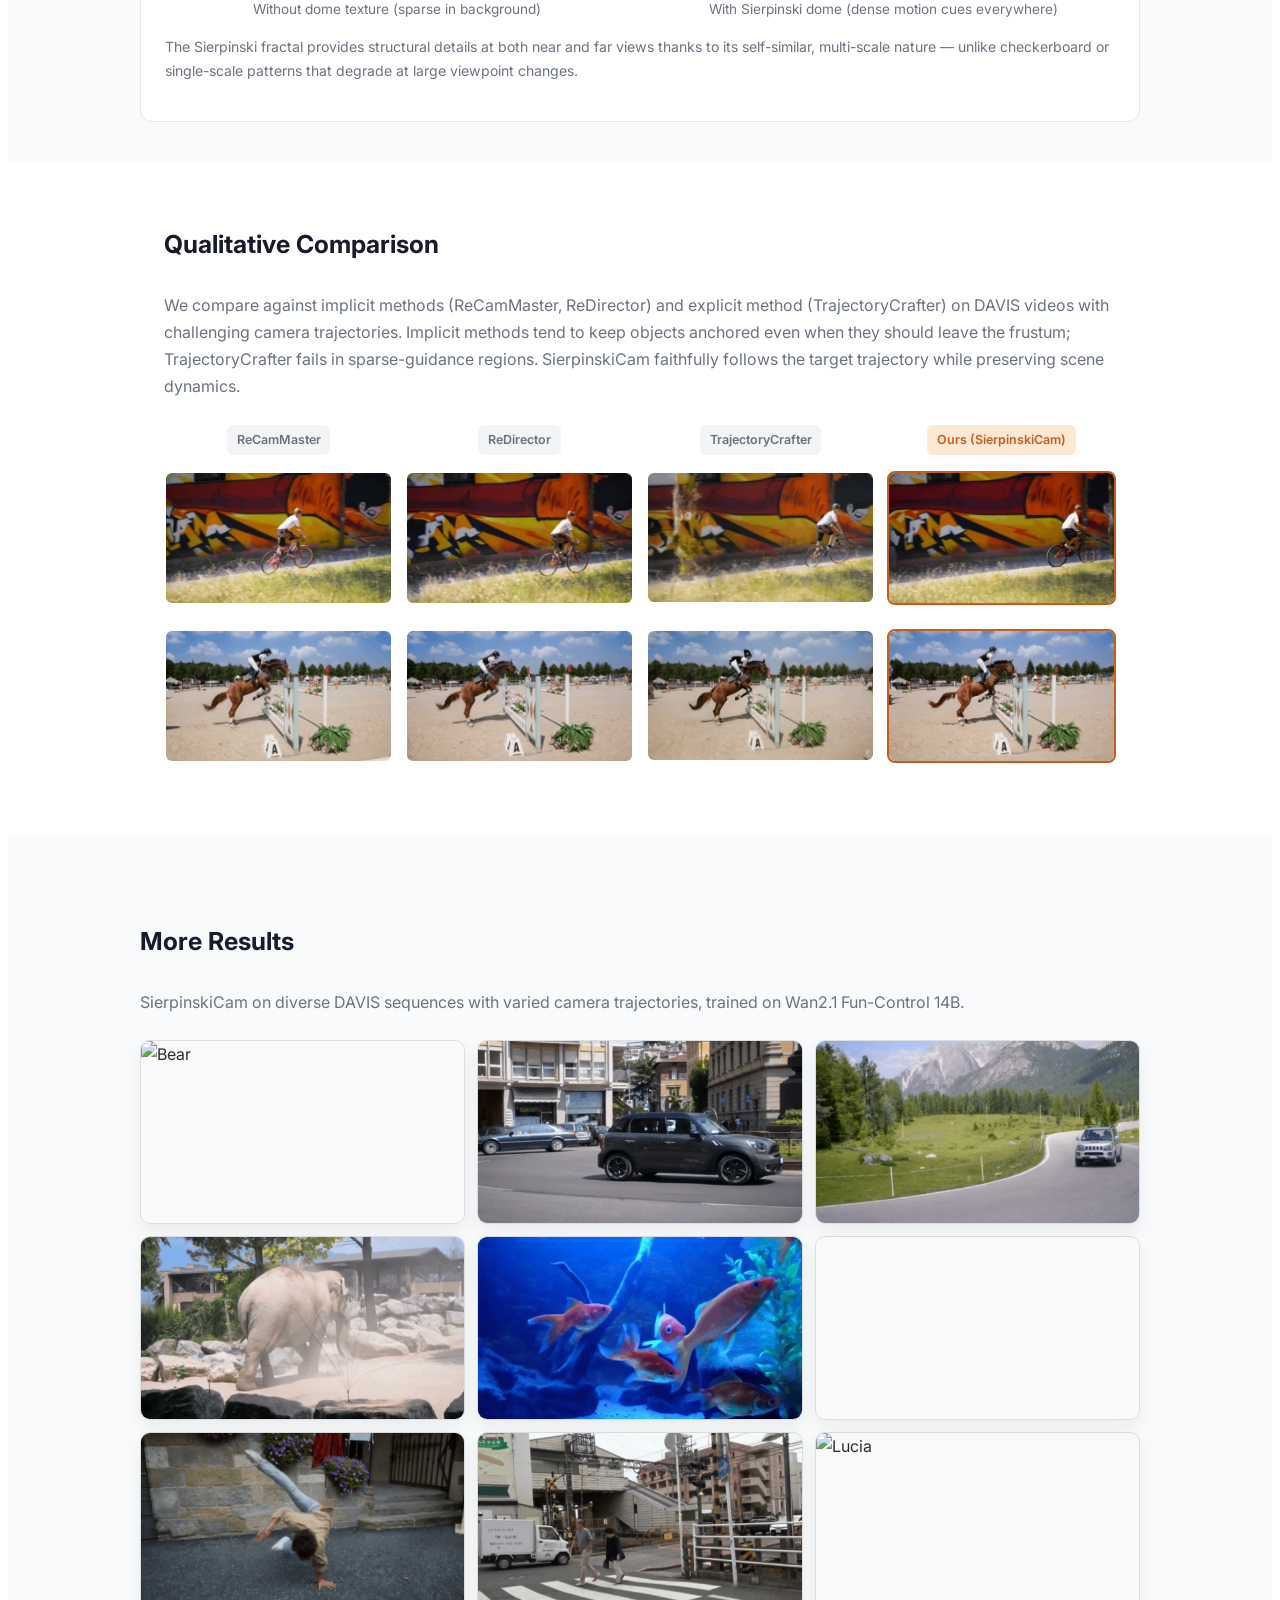
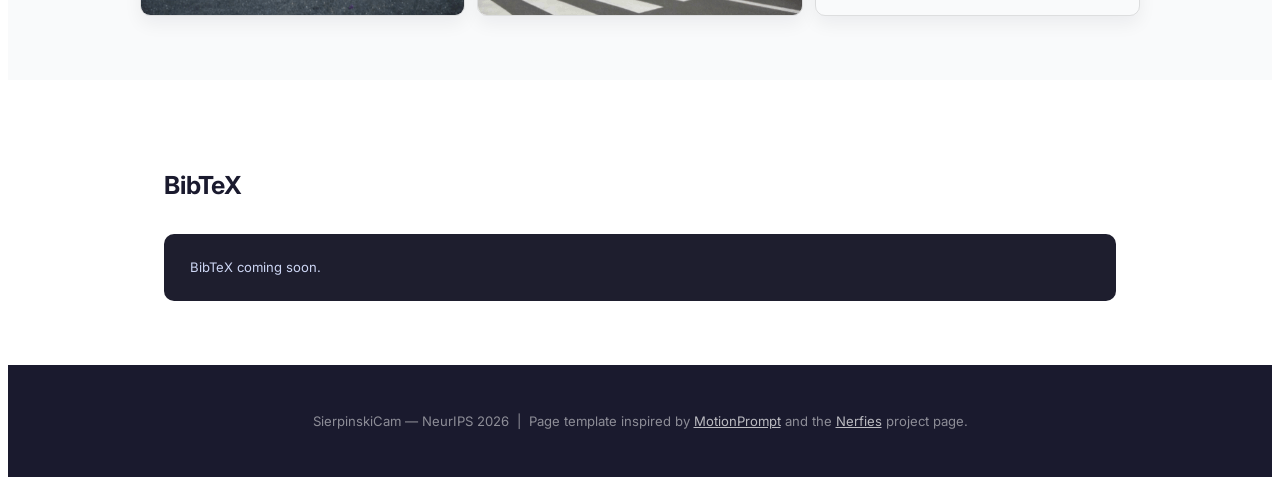
==== commit a1896c2f: "fix: use plain arxiv text" ====
--- a/index.html
+++ b/index.html
@@ -46,7 +46,7 @@
         <i class="fas fa-file-pdf"></i> Paper
       </a>
       <a href="#" class="link-btn">
-        <span class="text-icon">arXiv</span>
+        arXiv
       </a>
       <a href="https://github.com/HyelinNAM/SierpinskiCam" class="link-btn" target="_blank">
         <i class="fab fa-github"></i> Code
--- a/assets/css/styles.css
+++ b/assets/css/styles.css
@@ -127,11 +127,6 @@
       color: #fff;
     }
 
-    .text-icon {
-      font-weight: 700;
-      letter-spacing: -0.02em;
-    }
-
     /* ── Section layout ───────────────────────── */
     .content-section {
       padding: 4rem 1.5rem;
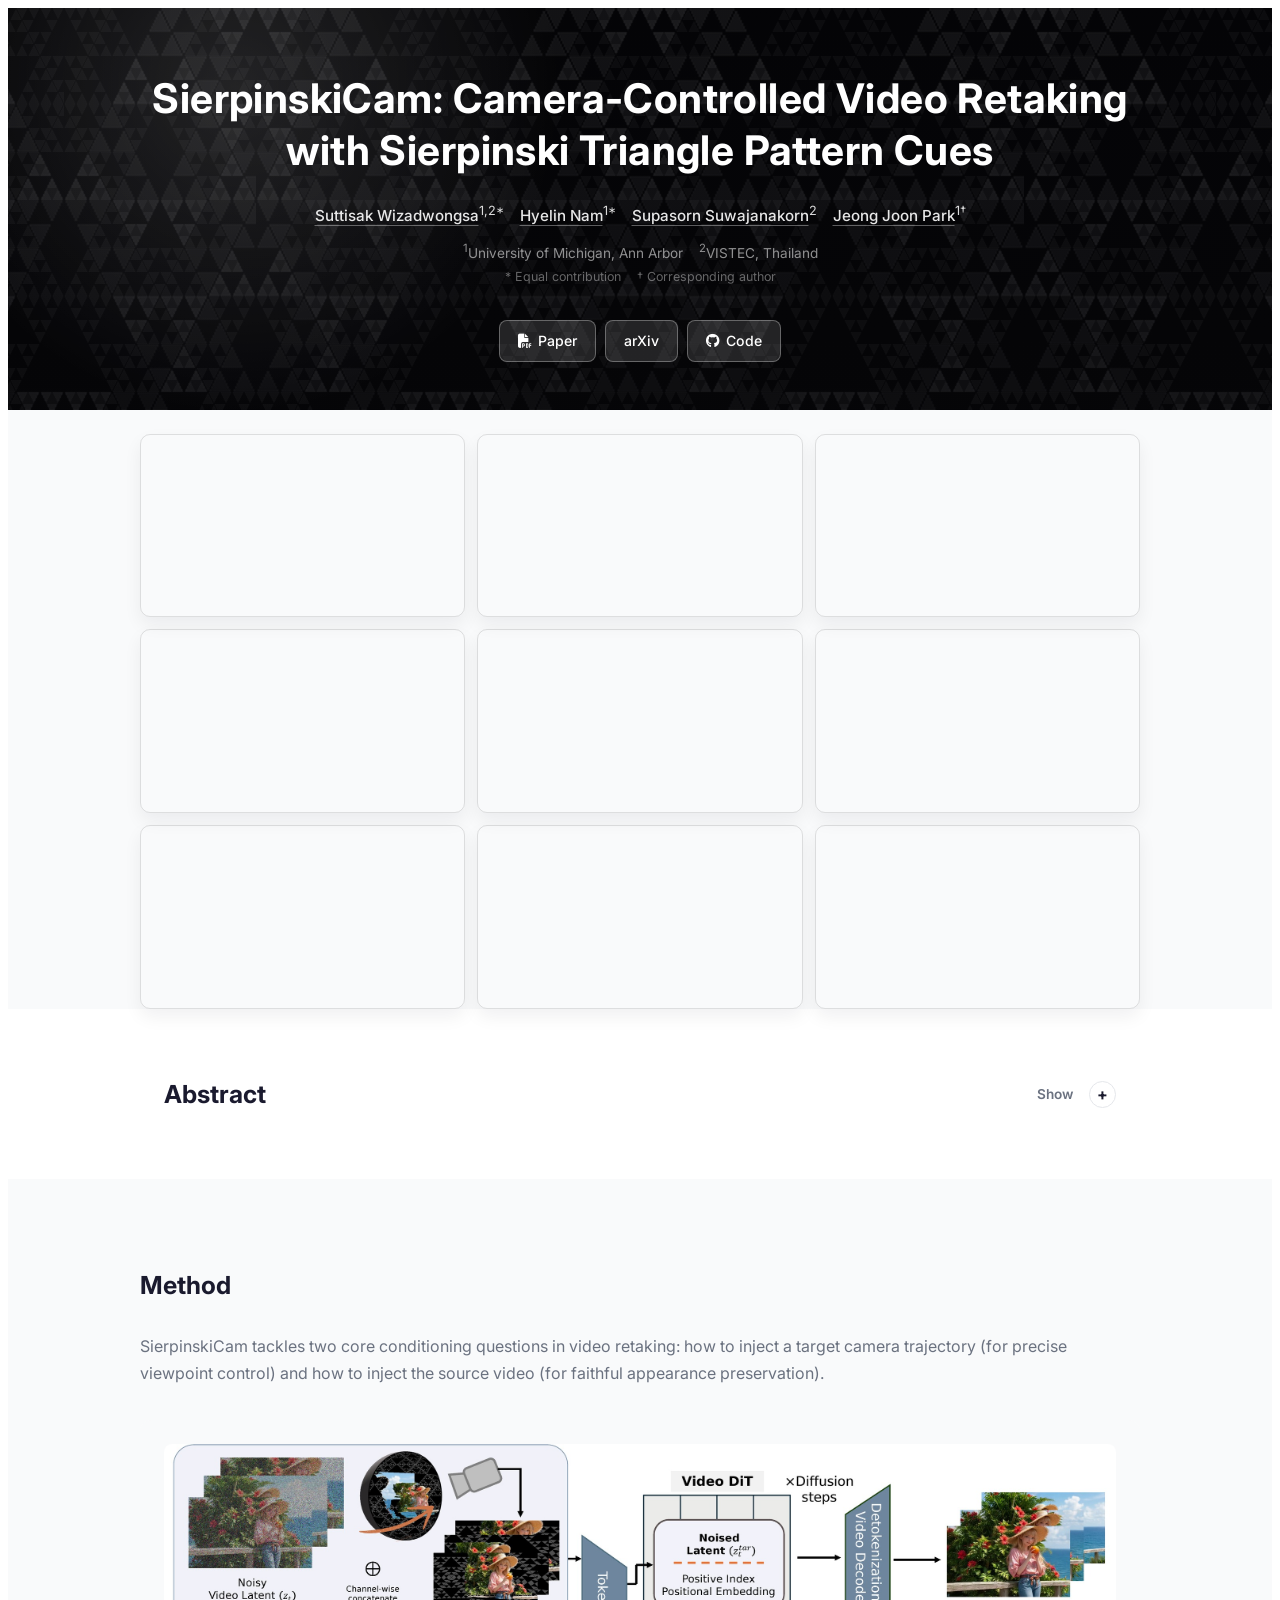
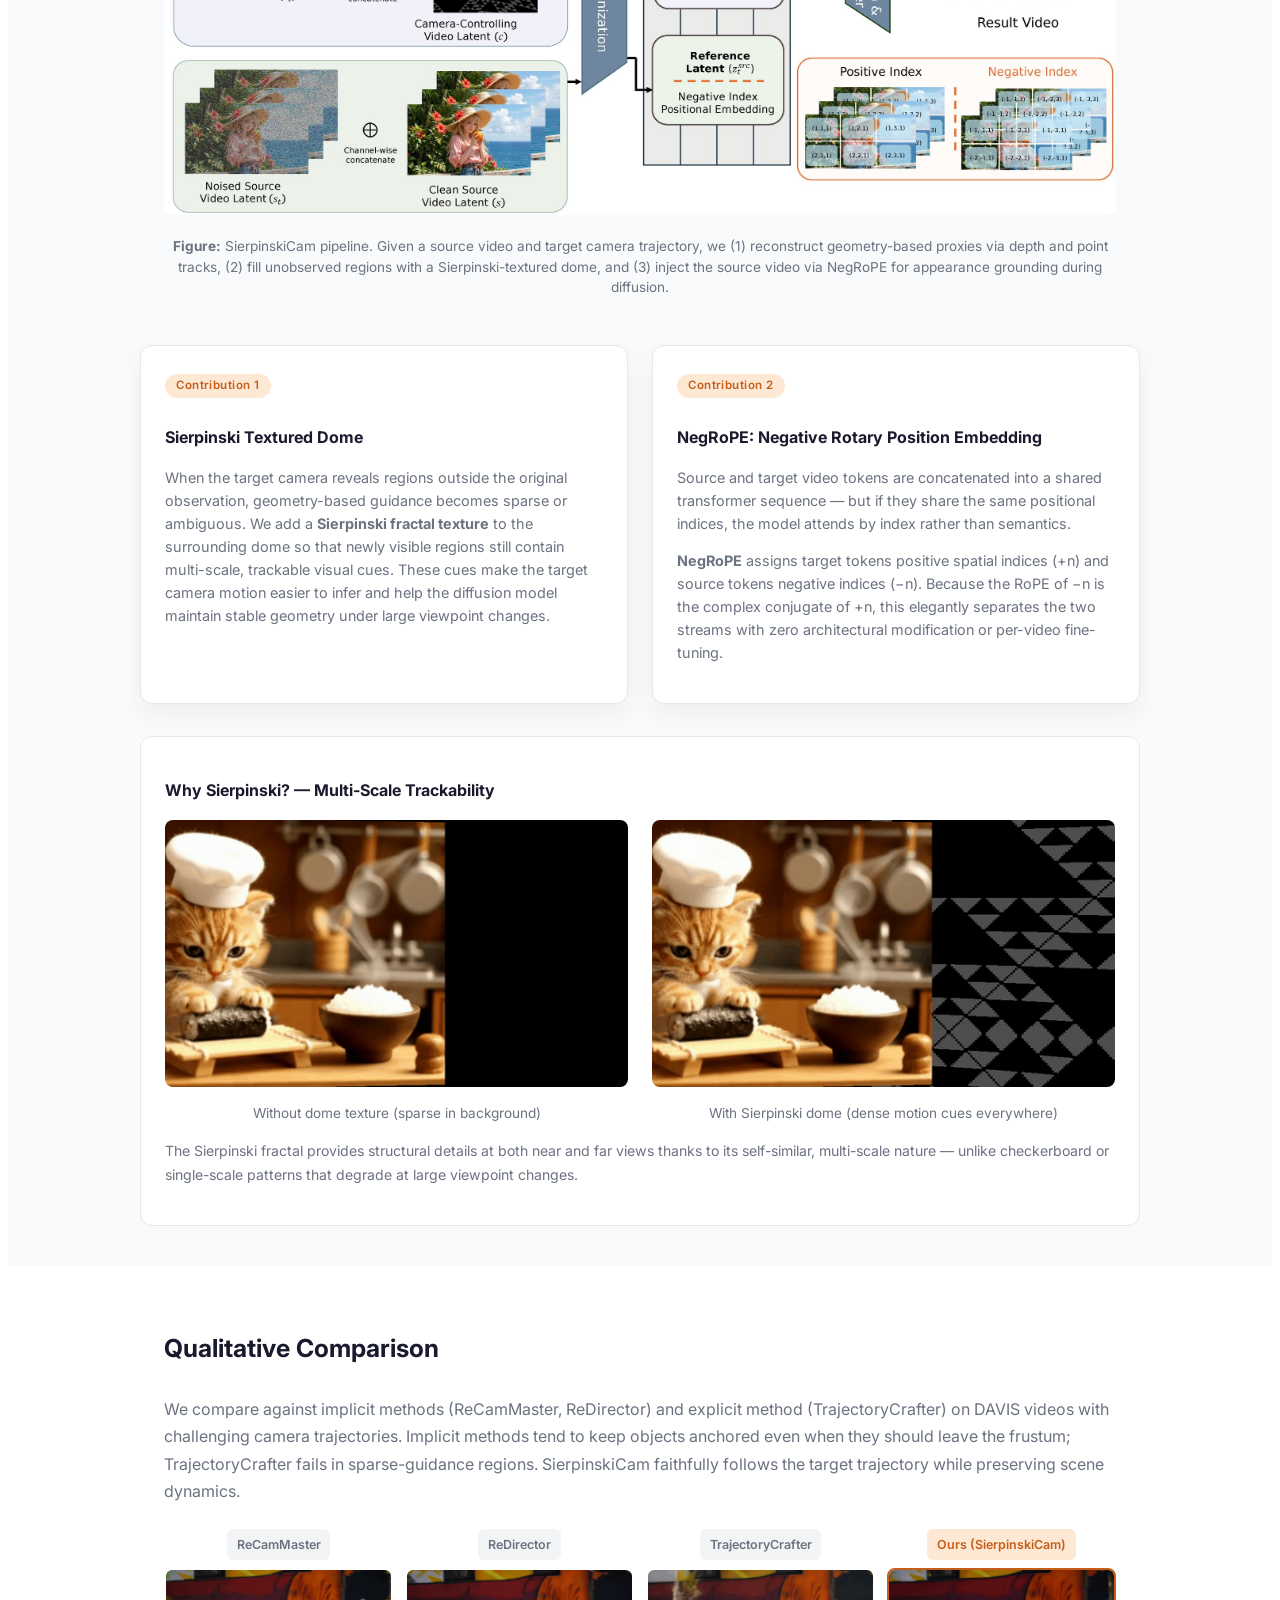
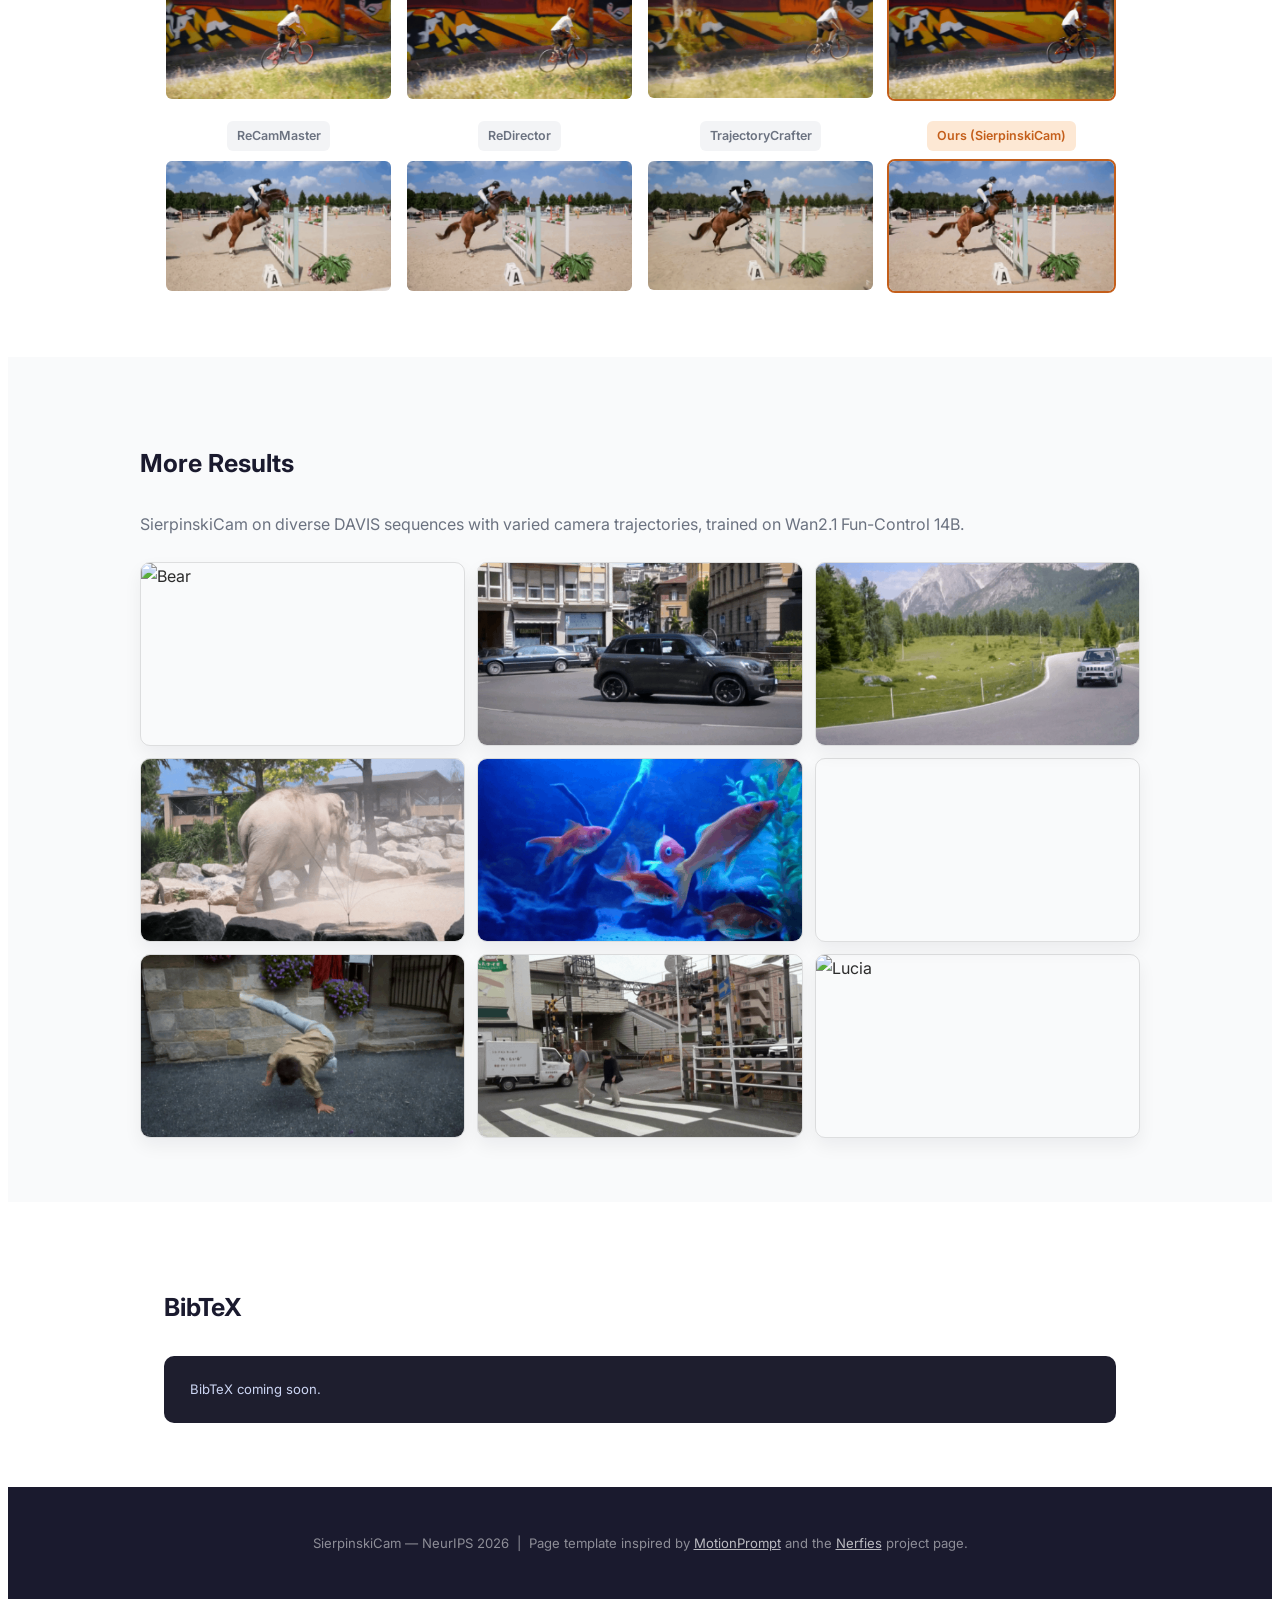
==== commit 605a29fb: "fix: improve project page responsiveness" ====
--- a/index.html
+++ b/index.html
@@ -94,7 +94,11 @@
      ABSTRACT
 ════════════════════════════════════════════ -->
 <div class="content-section">
-  <h2 class="section-title">Abstract</h2>
+  <details class="abstract-toggle">
+    <summary>
+      <span class="section-title">Abstract</span>
+      <span class="abstract-toggle-label" aria-hidden="true">Show</span>
+    </summary>
   <div class="abstract-text">
     Generating novel renderings of a scene along user-defined camera trajectories from a single
     monocular video — dubbed <em>video retaking</em> — is a compelling but difficult problem in
@@ -114,6 +118,7 @@
     controllability, geometric consistency, and video quality across diverse and challenging
     retaking scenarios.
   </div>
+  </details>
 
 </div>
 
@@ -215,49 +220,42 @@
     target trajectory while preserving scene dynamics.
   </p>
 
-  <!-- Method header row -->
-  <div class="method-cols comparison-header" style="margin-bottom:0.5rem;">
-    <div class="method-col">
-      <span class="method-label label-baseline">ReCamMaster</span>
-    </div>
-    <div class="method-col">
-      <span class="method-label label-baseline">ReDirector</span>
-    </div>
-    <div class="method-col">
-      <span class="method-label label-baseline">TrajectoryCrafter</span>
-    </div>
-    <div class="method-col ours-col">
-      <span class="method-label label-ours">Ours (SierpinskiCam)</span>
-    </div>
-  </div>
 
   <div class="comparison-stack">
     <div class="method-cols comparison-row">
       <div class="method-col">
+        <span class="method-label label-baseline">ReCamMaster</span>
         <img src="assets/media/comparison_gif/recam/bmx-trees.gif" alt="ReCamMaster BMX Trees" />
       </div>
       <div class="method-col">
+        <span class="method-label label-baseline">ReDirector</span>
         <img src="assets/media/comparison_gif/redirector/bmx-trees.gif" alt="ReDirector BMX Trees" />
       </div>
       <div class="method-col">
+        <span class="method-label label-baseline">TrajectoryCrafter</span>
         <img src="assets/media/comparison_gif/trajc/bmx-trees.gif" alt="TrajectoryCrafter BMX Trees" />
       </div>
       <div class="method-col ours-col">
+        <span class="method-label label-ours">Ours (SierpinskiCam)</span>
         <img src="assets/media/main_gif/bmx-trees.gif" alt="Ours BMX Trees" />
       </div>
     </div>
 
     <div class="method-cols comparison-row">
       <div class="method-col">
+        <span class="method-label label-baseline">ReCamMaster</span>
         <img src="assets/media/comparison_gif/recam/horsejump-high.gif" alt="ReCamMaster Horsejump" />
       </div>
       <div class="method-col">
+        <span class="method-label label-baseline">ReDirector</span>
         <img src="assets/media/comparison_gif/redirector/horsejump-high.gif" alt="ReDirector Horsejump" />
       </div>
       <div class="method-col">
+        <span class="method-label label-baseline">TrajectoryCrafter</span>
         <img src="assets/media/comparison_gif/trajc/horsejump-high.gif" alt="TrajectoryCrafter Horsejump" />
       </div>
       <div class="method-col ours-col">
+        <span class="method-label label-ours">Ours (SierpinskiCam)</span>
         <img src="assets/media/main_gif/horsejump-high-cam6.gif" alt="Ours Horsejump" />
       </div>
     </div>
--- a/assets/css/styles.css
+++ b/assets/css/styles.css
@@ -177,7 +177,67 @@
     }
 
     /* ── Abstract ─────────────────────────────── */
+    .abstract-toggle {
+      background: transparent;
+    }
+
+    .abstract-toggle summary {
+      display: flex;
+      align-items: center;
+      justify-content: space-between;
+      gap: 1rem;
+      cursor: pointer;
+      list-style: none;
+      color: var(--primary);
+      user-select: none;
+    }
+
+    .abstract-toggle summary::-webkit-details-marker {
+      display: none;
+    }
+
+    .abstract-toggle summary .section-title {
+      margin-bottom: 0;
+      padding-bottom: 0;
+    }
+
+    .abstract-toggle-label {
+      margin-left: auto;
+      font-size: 0.85rem;
+      font-weight: 600;
+      color: var(--muted);
+    }
+
+    .abstract-toggle[open] .abstract-toggle-label {
+      font-size: 0;
+    }
+
+    .abstract-toggle[open] .abstract-toggle-label::after {
+      content: "Hide";
+      font-size: 0.85rem;
+    }
+
+    .abstract-toggle summary::after {
+      content: "+";
+      width: 1.55rem;
+      height: 1.55rem;
+      border-radius: 999px;
+      border: 1px solid var(--border);
+      background: #fff;
+      display: inline-flex;
+      align-items: center;
+      justify-content: center;
+      color: var(--primary);
+      font-weight: 700;
+      flex: 0 0 auto;
+    }
+
+    .abstract-toggle[open] summary::after {
+      content: "−";
+    }
+
     .abstract-text {
+      margin-top: 1.2rem;
       font-size: 1rem;
       line-height: 1.8;
       color: var(--text);
@@ -256,7 +316,7 @@
     /* ── Comparison section ───────────────────── */
     .comparison-stack {
       display: grid;
-      gap: 1rem;
+      gap: 1.2rem;
     }
 
     .comparison-row {
@@ -277,7 +337,12 @@
       .method-cols { grid-template-columns: 1fr; }
     }
 
-    .method-col { text-align: center; }
+    .method-col {
+      text-align: center;
+      display: flex;
+      flex-direction: column;
+      align-items: center;
+    }
 
     .method-col .method-label {
       font-size: 0.78rem;
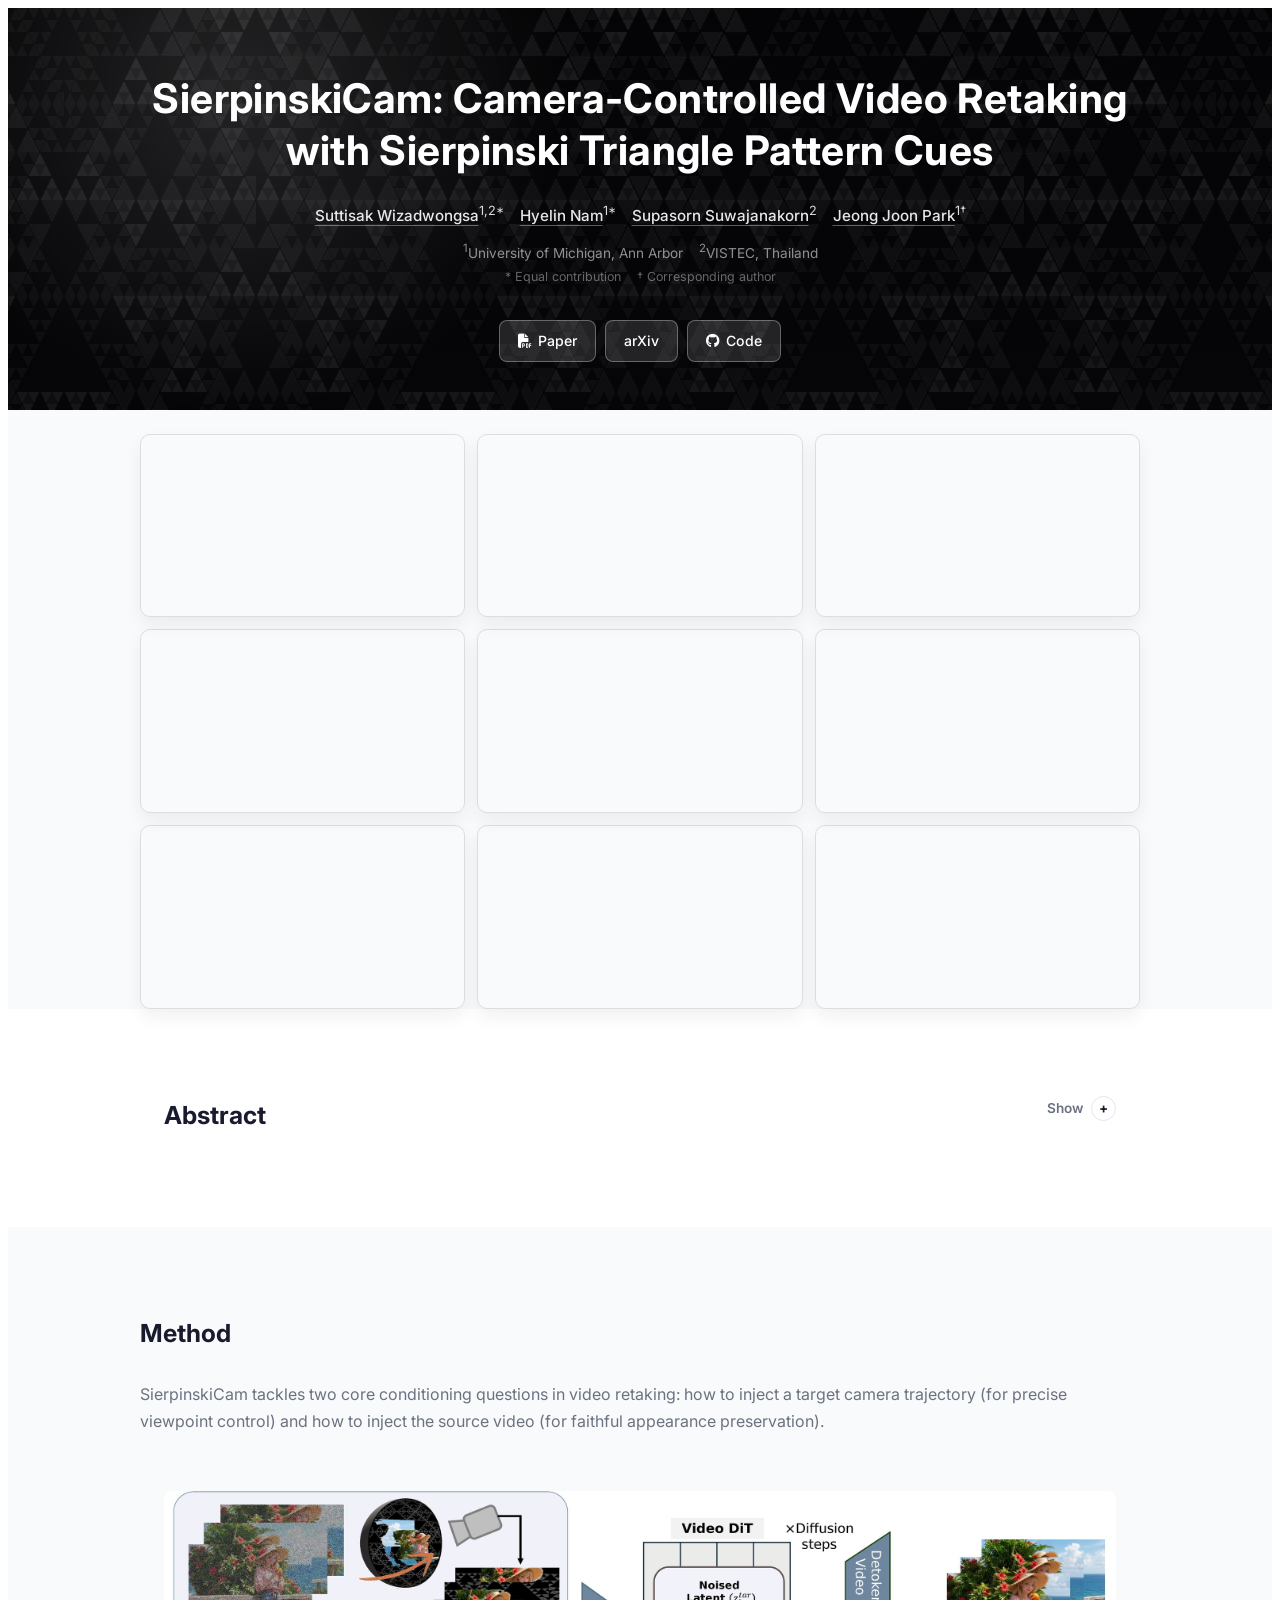
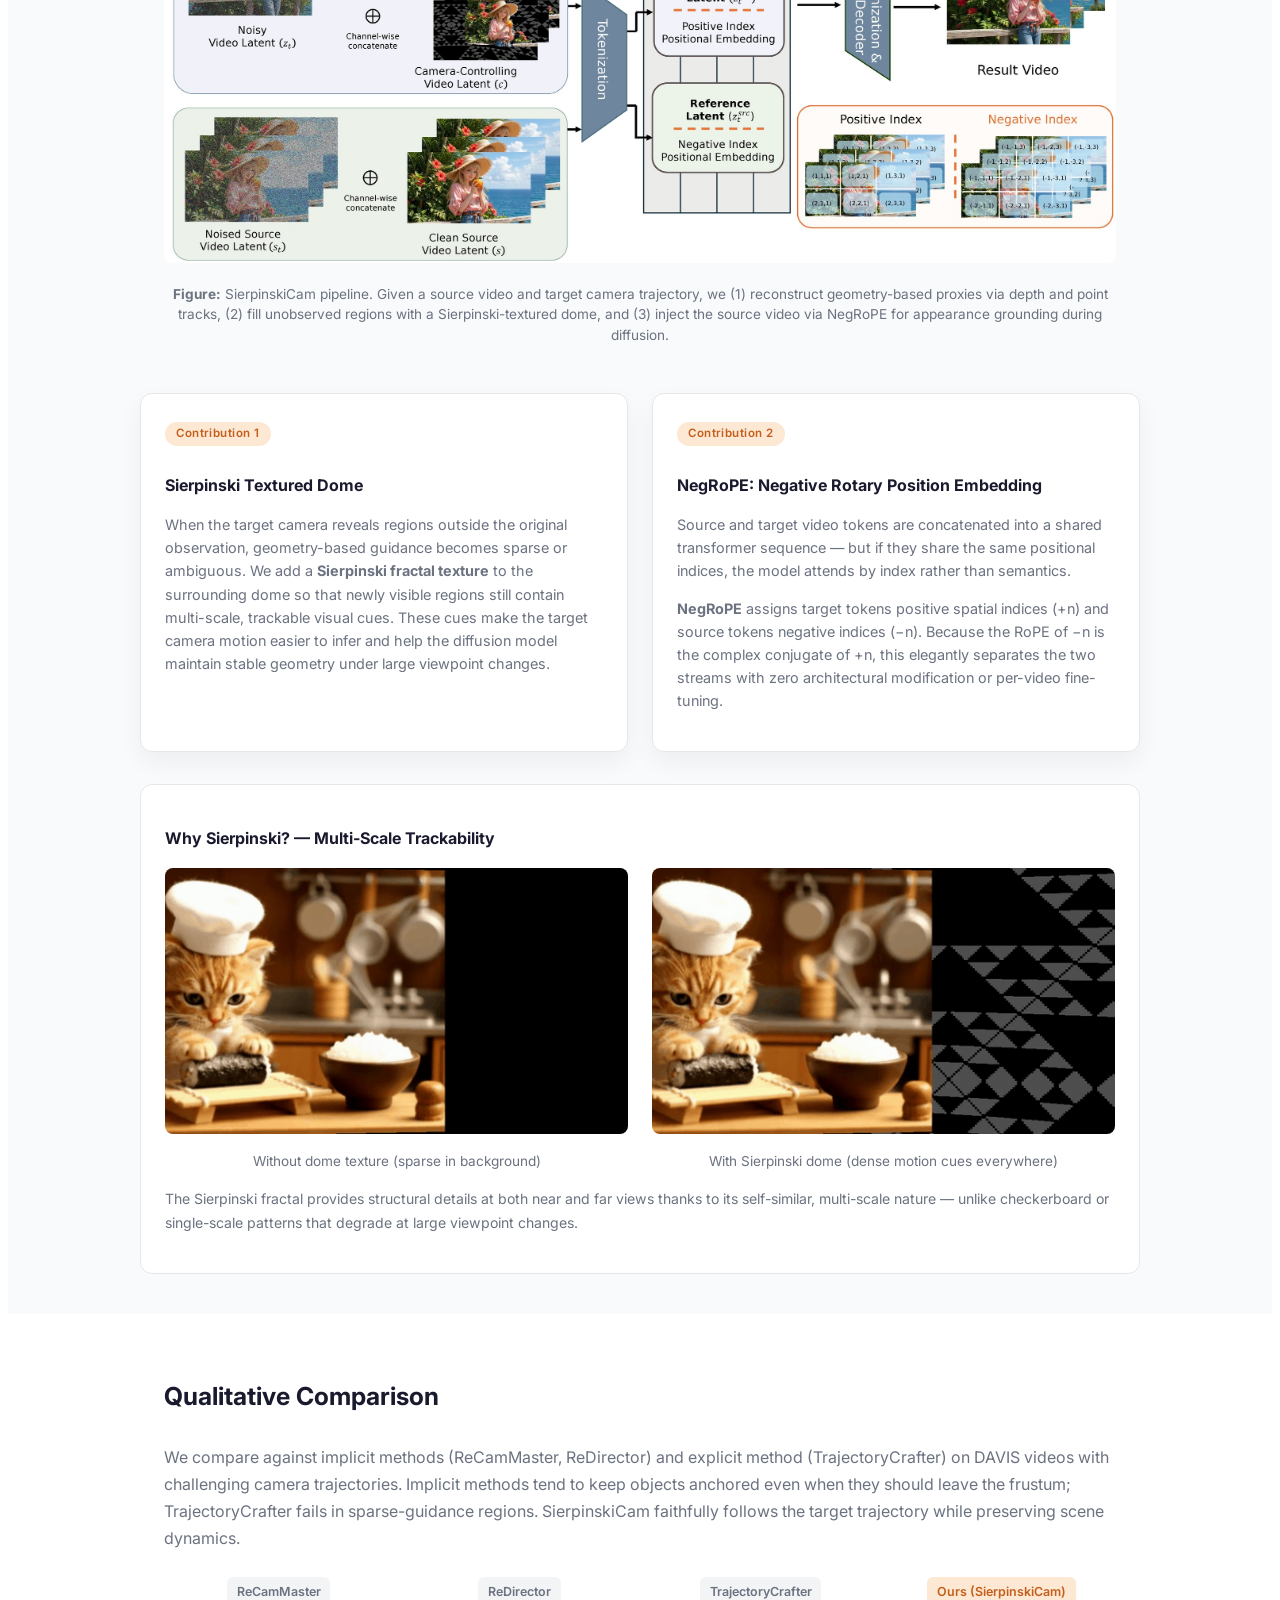
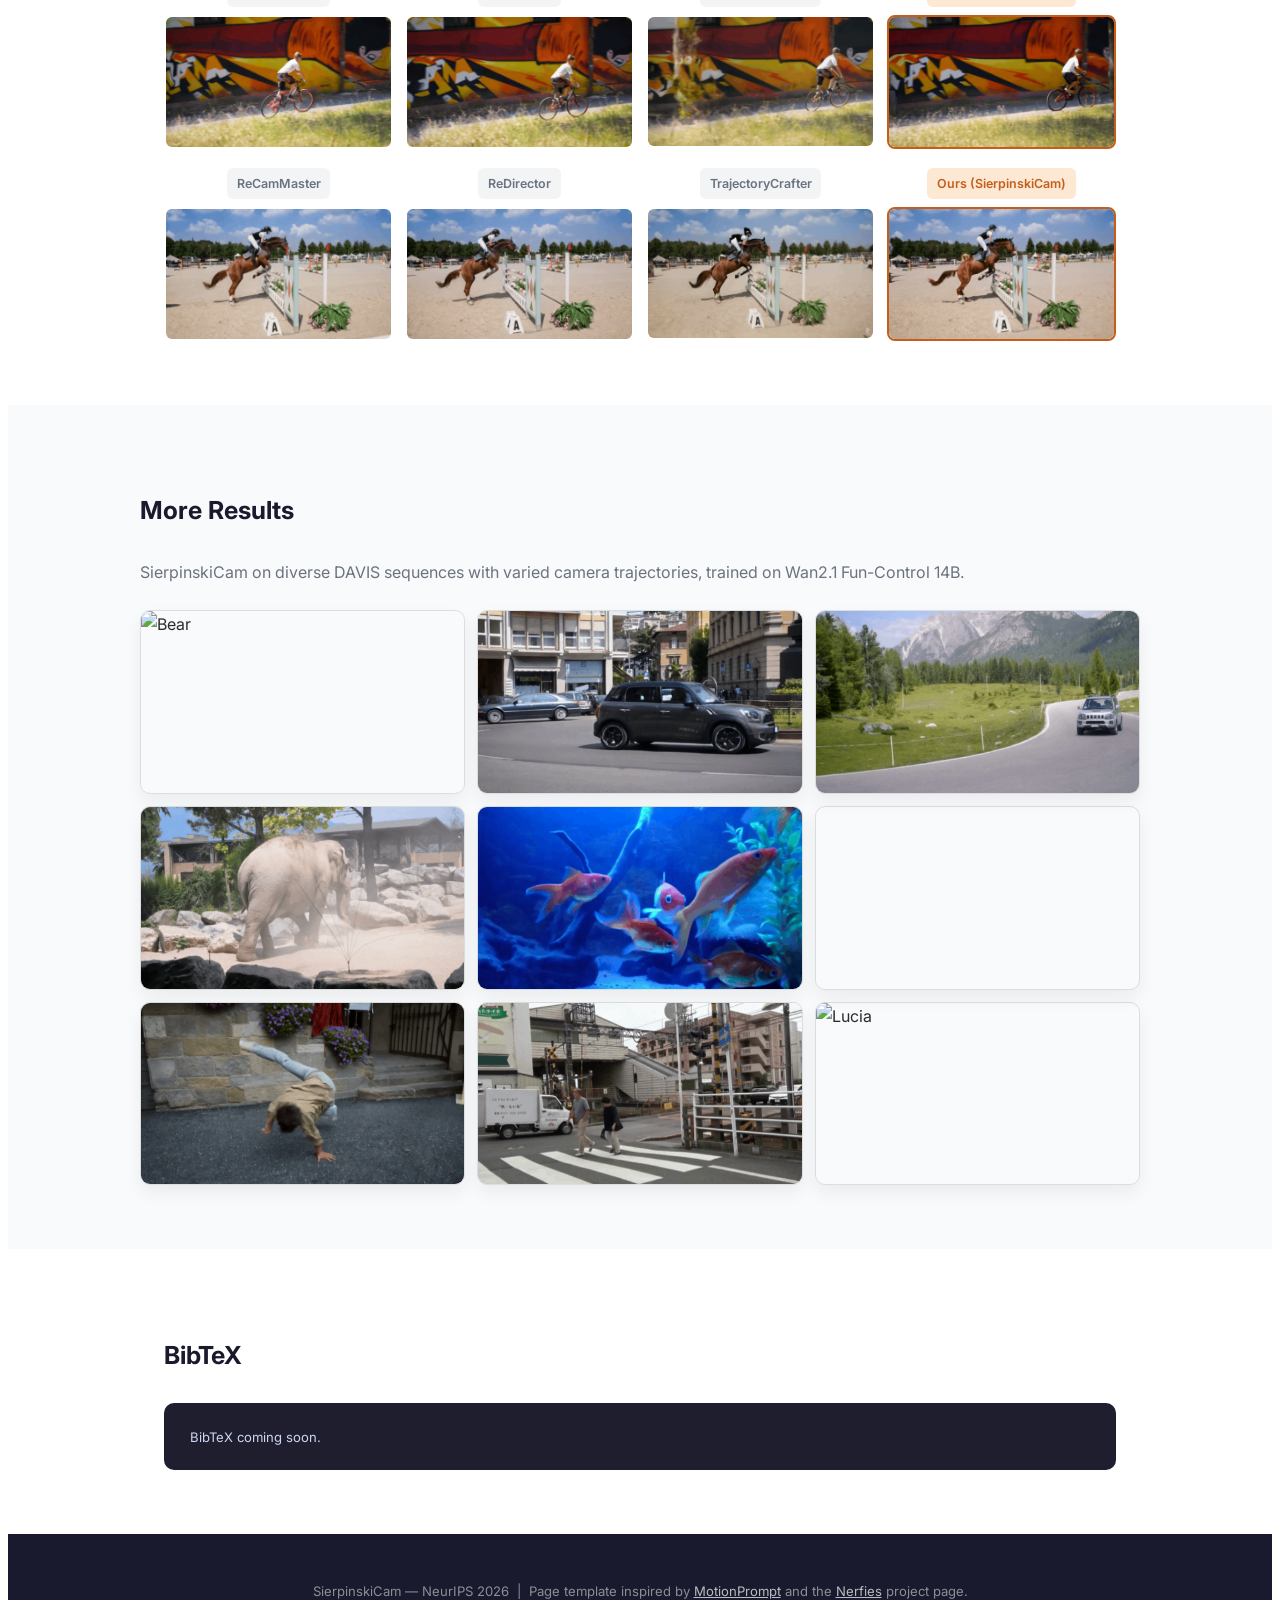
==== commit 5bef4f3d: "fix: align abstract toggle with section header" ====
--- a/index.html
+++ b/index.html
@@ -94,12 +94,14 @@
      ABSTRACT
 ════════════════════════════════════════════ -->
 <div class="content-section">
-  <details class="abstract-toggle">
-    <summary>
-      <span class="section-title">Abstract</span>
-      <span class="abstract-toggle-label" aria-hidden="true">Show</span>
-    </summary>
-  <div class="abstract-text">
+  <div class="section-heading-row abstract-heading-row">
+    <h2 class="section-title">Abstract</h2>
+    <button class="abstract-toggle-button" type="button" aria-expanded="false" aria-controls="abstract-body">
+      <span class="abstract-toggle-label">Show</span>
+      <span class="abstract-toggle-icon" aria-hidden="true">+</span>
+    </button>
+  </div>
+  <div class="abstract-text" id="abstract-body" hidden>
     Generating novel renderings of a scene along user-defined camera trajectories from a single
     monocular video — dubbed <em>video retaking</em> — is a compelling but difficult problem in
     content creation and visual effects. Existing geometry-guided approaches reconstruct a 4D
@@ -118,7 +120,6 @@
     controllability, geometric consistency, and video quality across diverse and challenging
     retaking scenarios.
   </div>
-  </details>
 
 </div>
 
@@ -325,5 +326,20 @@
   </p>
 </footer>
 
+<script>
+  const abstractToggle = document.querySelector('.abstract-toggle-button');
+  const abstractBody = document.getElementById('abstract-body');
+
+  if (abstractToggle && abstractBody) {
+    abstractToggle.addEventListener('click', () => {
+      const isOpen = abstractToggle.getAttribute('aria-expanded') === 'true';
+      abstractToggle.setAttribute('aria-expanded', String(!isOpen));
+      abstractBody.hidden = isOpen;
+      abstractToggle.querySelector('.abstract-toggle-label').textContent = isOpen ? 'Show' : 'Hide';
+      abstractToggle.querySelector('.abstract-toggle-icon').textContent = isOpen ? '+' : '−';
+    });
+  }
+</script>
+
 </body>
 </html>
--- a/assets/css/styles.css
+++ b/assets/css/styles.css
@@ -177,48 +177,40 @@
     }
 
     /* ── Abstract ─────────────────────────────── */
-    .abstract-toggle {
-      background: transparent;
-    }
-
-    .abstract-toggle summary {
+    .section-heading-row {
       display: flex;
       align-items: center;
       justify-content: space-between;
       gap: 1rem;
+    }
+
+    .abstract-heading-row {
+      margin-bottom: 1.2rem;
+    }
+
+    .section-heading-row .section-title {
+      margin-bottom: 0;
+    }
+
+    .abstract-toggle-button {
+      display: inline-flex;
+      align-items: center;
+      gap: 0.5rem;
+      border: 0;
+      background: transparent;
+      color: var(--muted);
       cursor: pointer;
-      list-style: none;
-      color: var(--primary);
-      user-select: none;
-    }
-
-    .abstract-toggle summary::-webkit-details-marker {
-      display: none;
-    }
-
-    .abstract-toggle summary .section-title {
-      margin-bottom: 0;
-      padding-bottom: 0;
-    }
-
-    .abstract-toggle-label {
-      margin-left: auto;
+      font: inherit;
       font-size: 0.85rem;
       font-weight: 600;
-      color: var(--muted);
-    }
-
-    .abstract-toggle[open] .abstract-toggle-label {
-      font-size: 0;
-    }
-
-    .abstract-toggle[open] .abstract-toggle-label::after {
-      content: "Hide";
-      font-size: 0.85rem;
-    }
-
-    .abstract-toggle summary::after {
-      content: "+";
+      padding: 0;
+    }
+
+    .abstract-toggle-button:hover {
+      color: var(--primary);
+    }
+
+    .abstract-toggle-icon {
       width: 1.55rem;
       height: 1.55rem;
       border-radius: 999px;
@@ -229,15 +221,10 @@
       justify-content: center;
       color: var(--primary);
       font-weight: 700;
-      flex: 0 0 auto;
-    }
-
-    .abstract-toggle[open] summary::after {
-      content: "−";
+      line-height: 1;
     }
 
     .abstract-text {
-      margin-top: 1.2rem;
       font-size: 1rem;
       line-height: 1.8;
       color: var(--text);
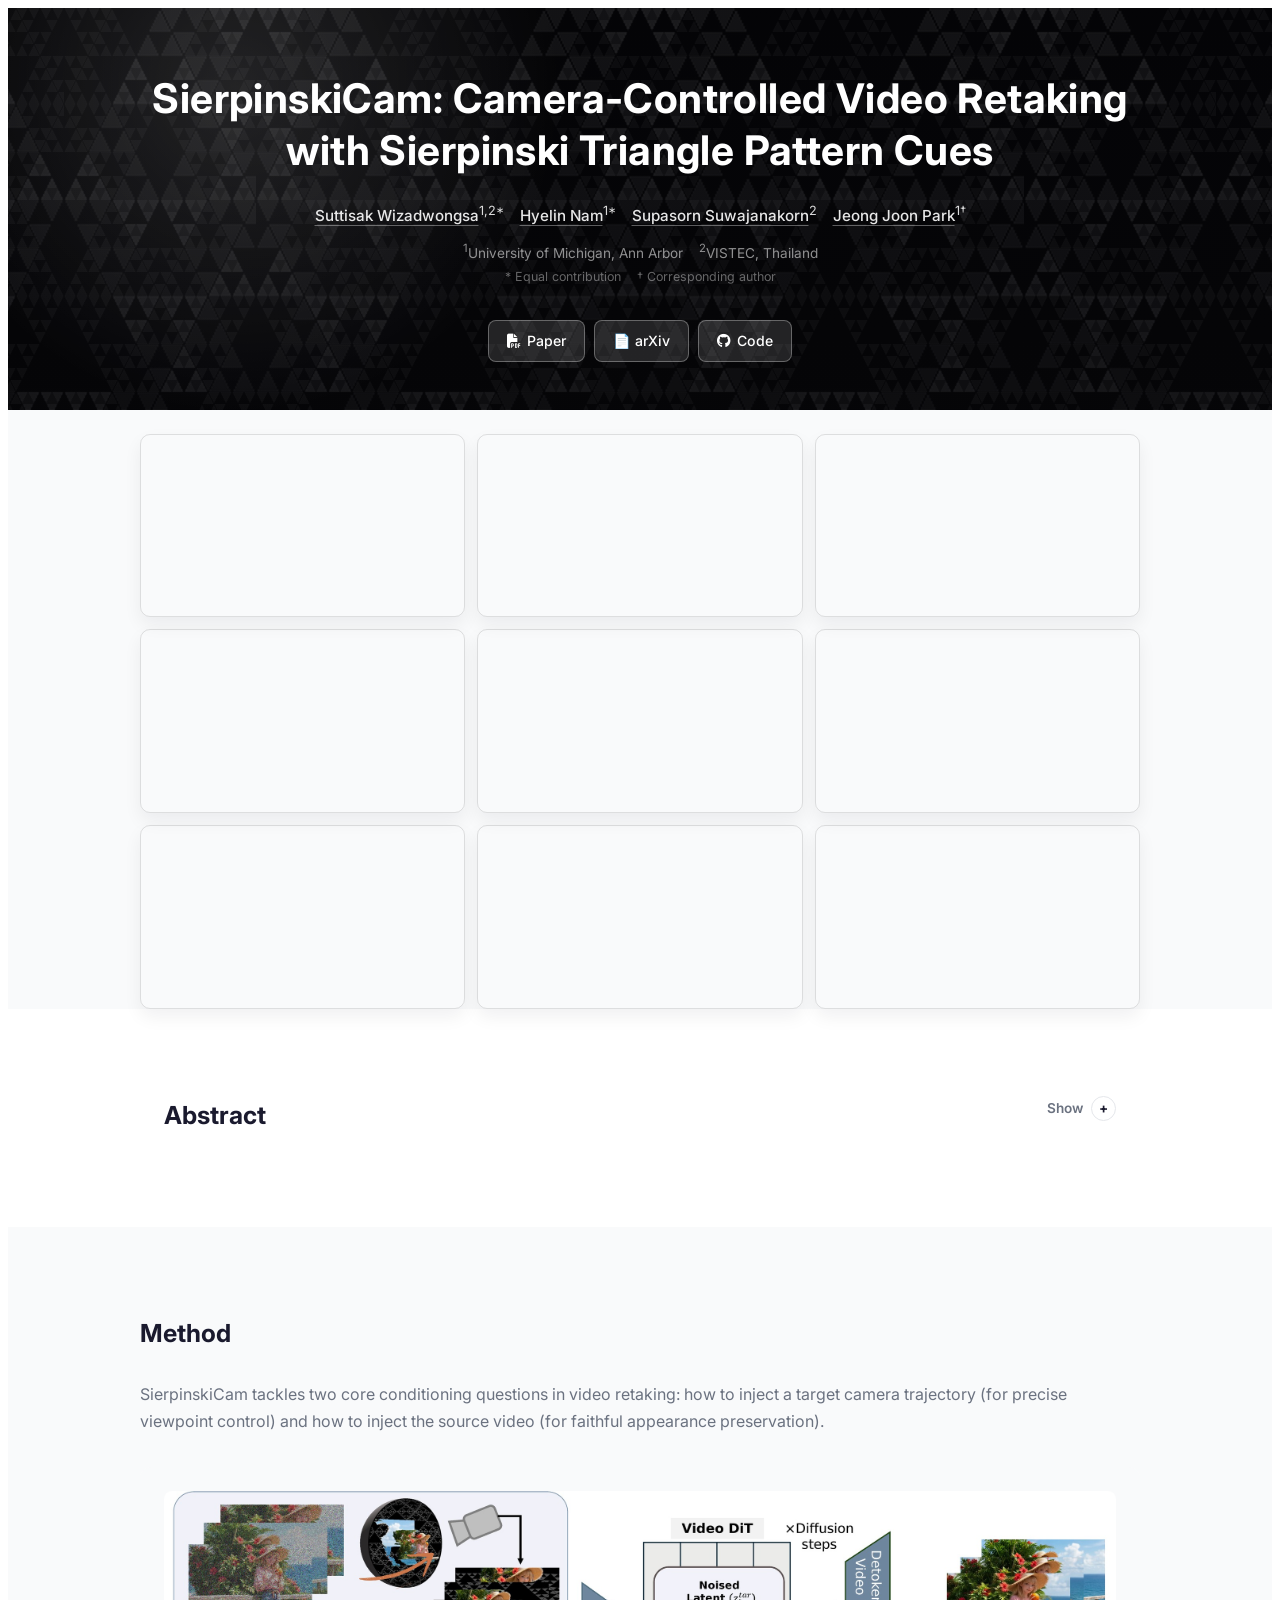
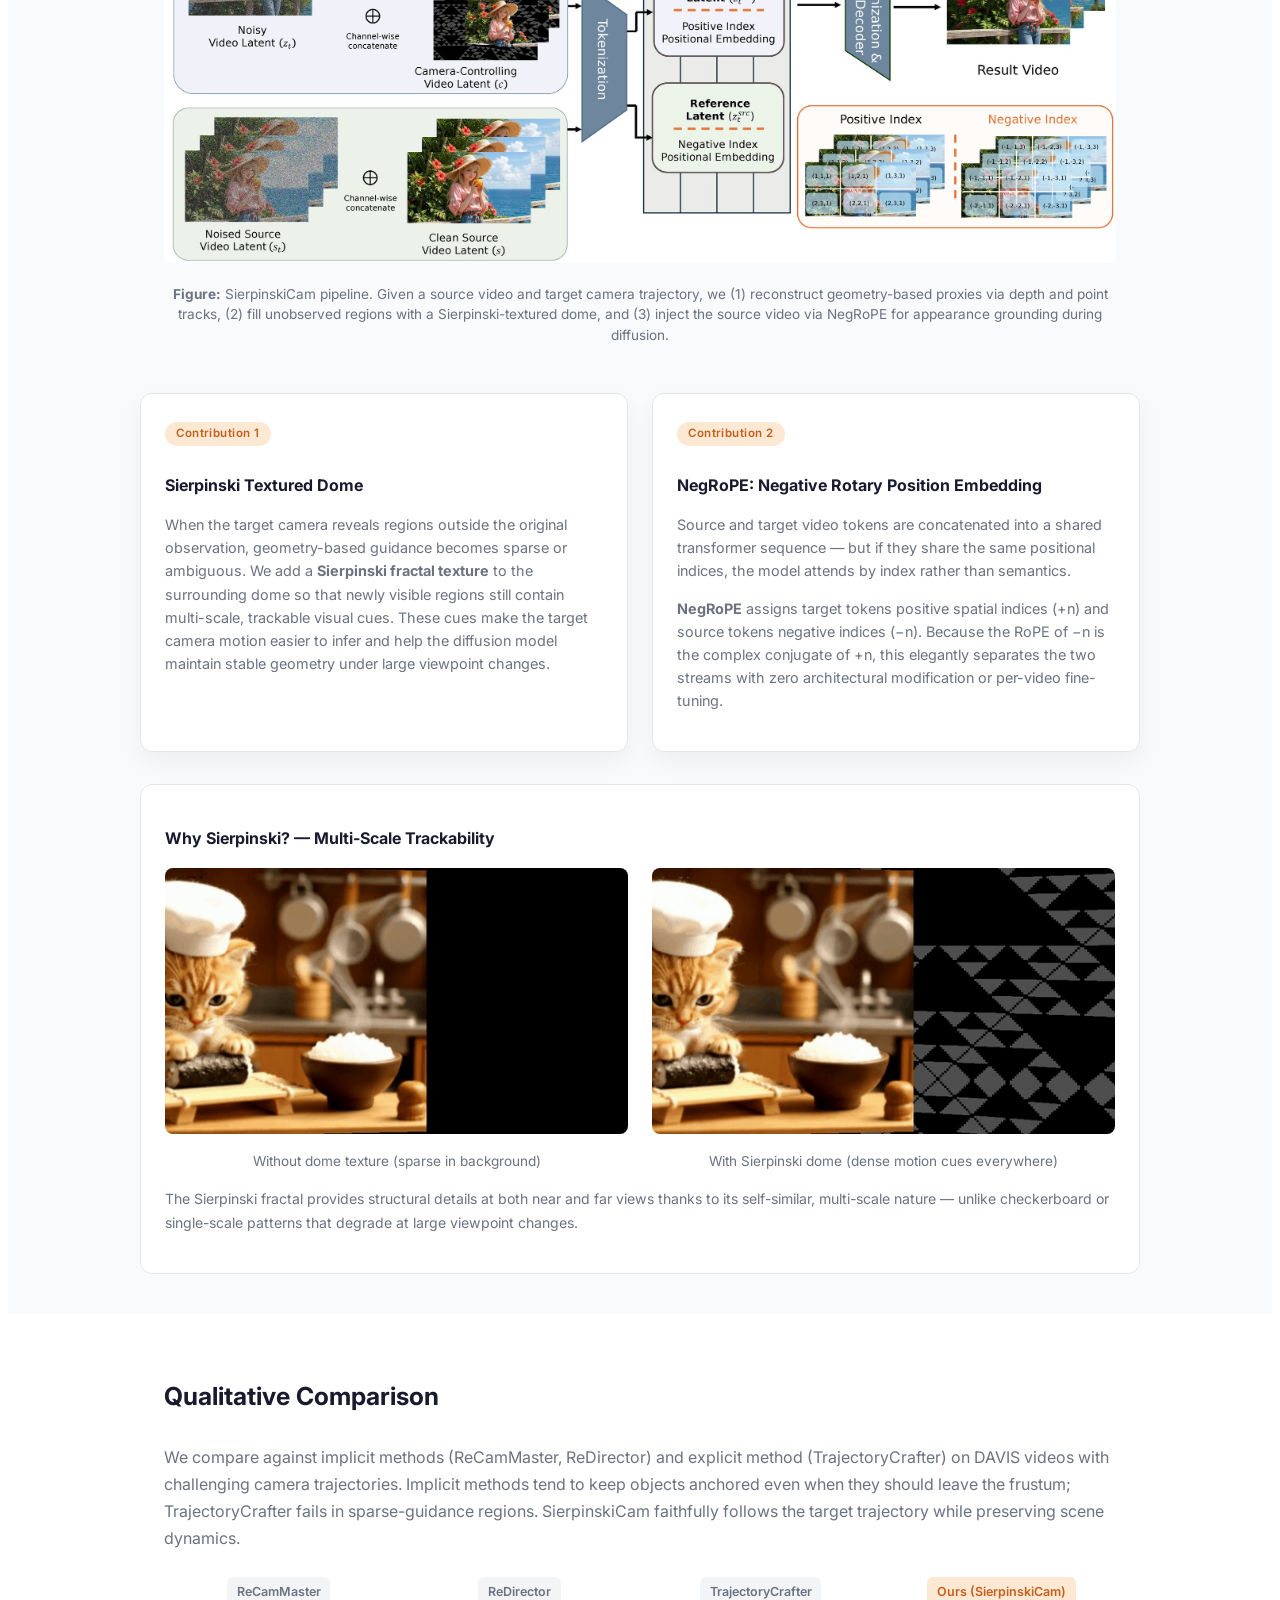
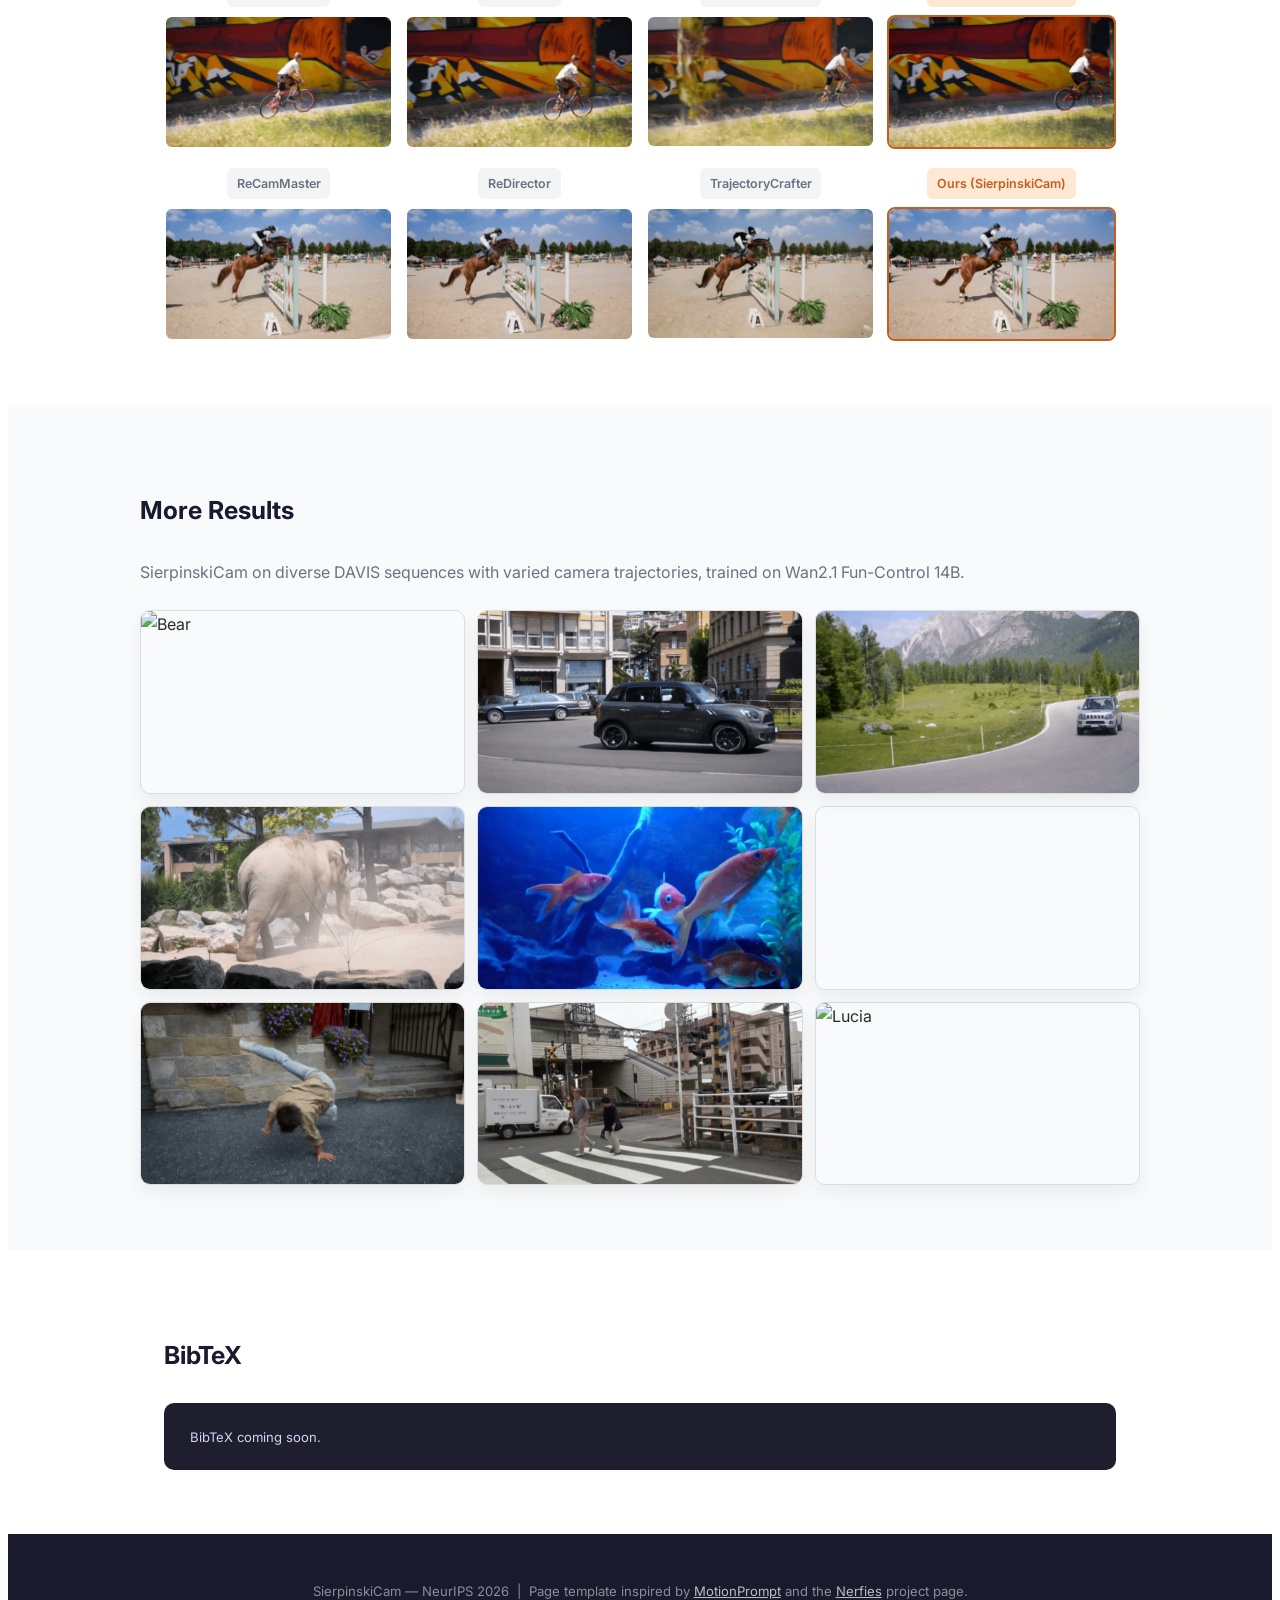
==== commit 6588b8a6: "fix: link arxiv button" ====
--- a/index.html
+++ b/index.html
@@ -45,8 +45,8 @@
       <a href="assets/papers/SierpinskiCam_26May_updated.pdf" class="link-btn" target="_blank">
         <i class="fas fa-file-pdf"></i> Paper
       </a>
-      <a href="#" class="link-btn">
-        arXiv
+      <a href="https://arxiv.org/abs/2606.17310" class="link-btn" target="_blank">
+        📄 arXiv
       </a>
       <a href="https://github.com/HyelinNAM/SierpinskiCam" class="link-btn" target="_blank">
         <i class="fab fa-github"></i> Code
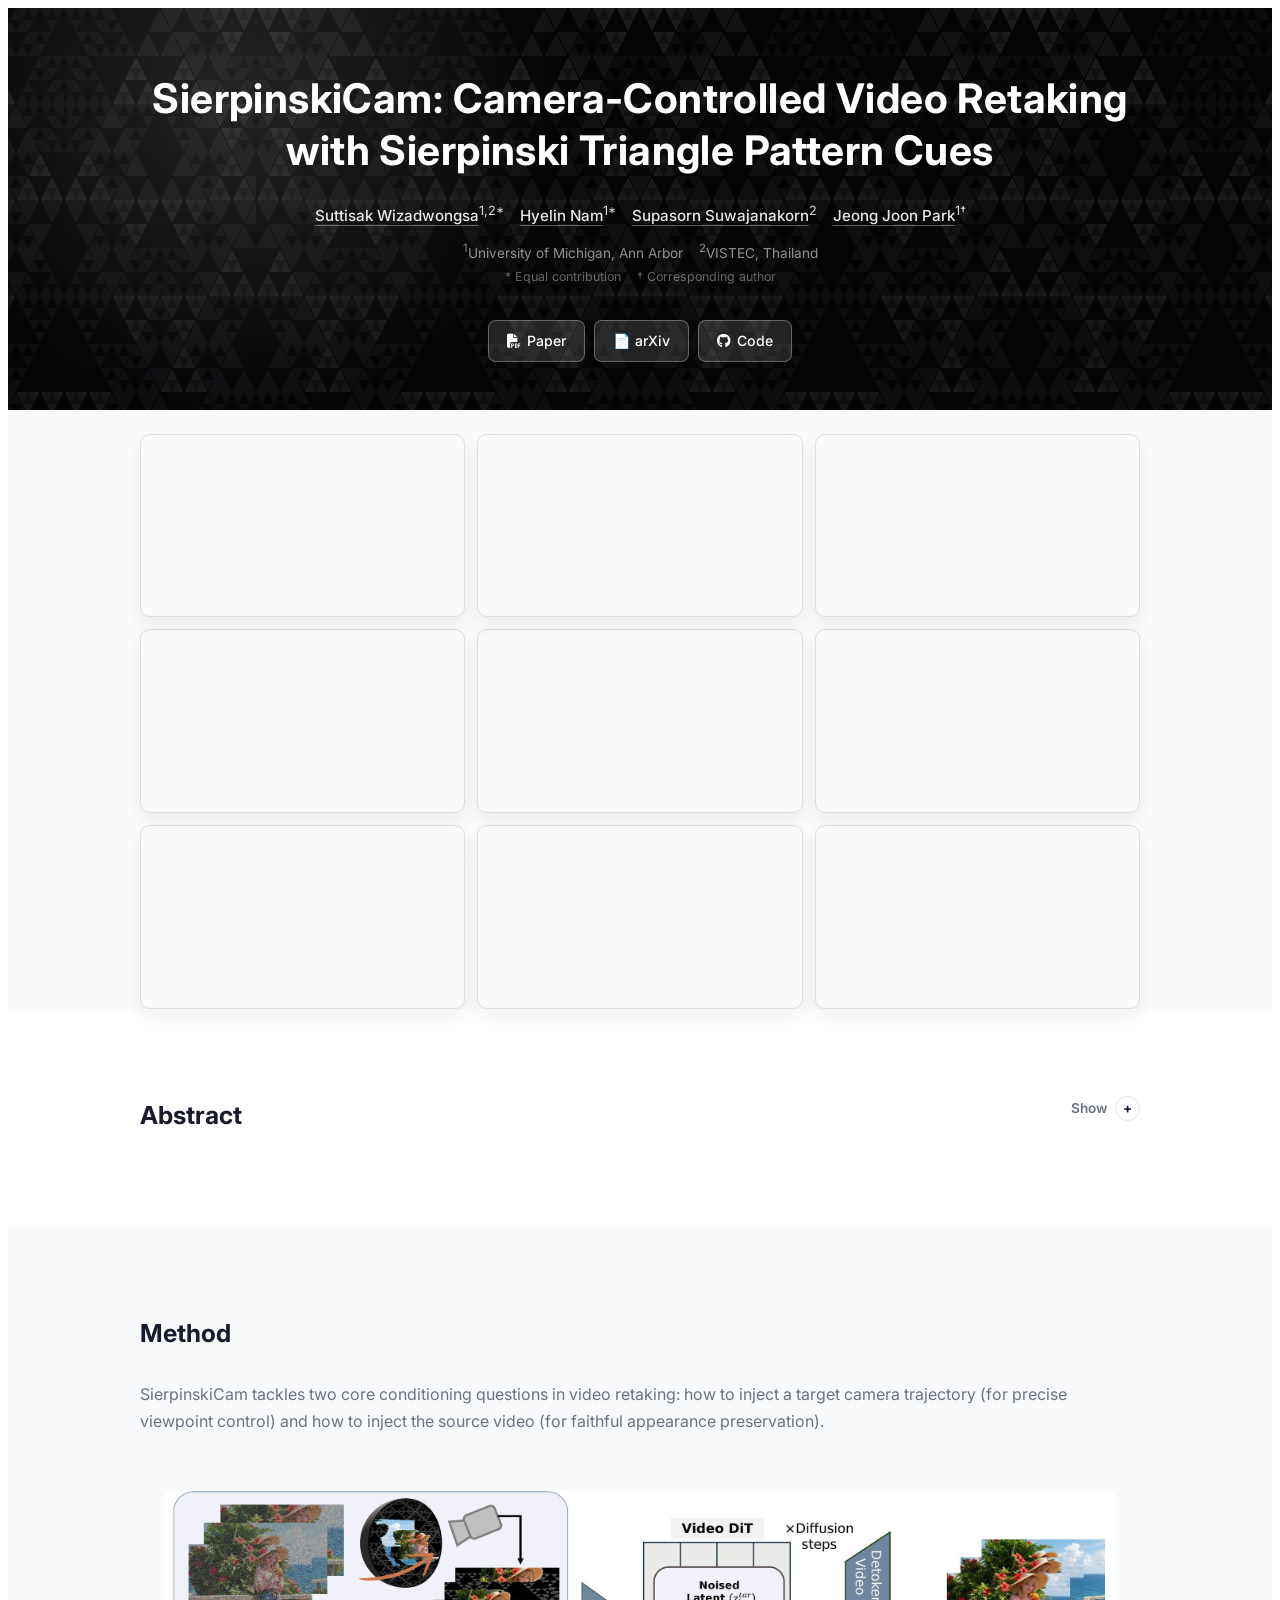
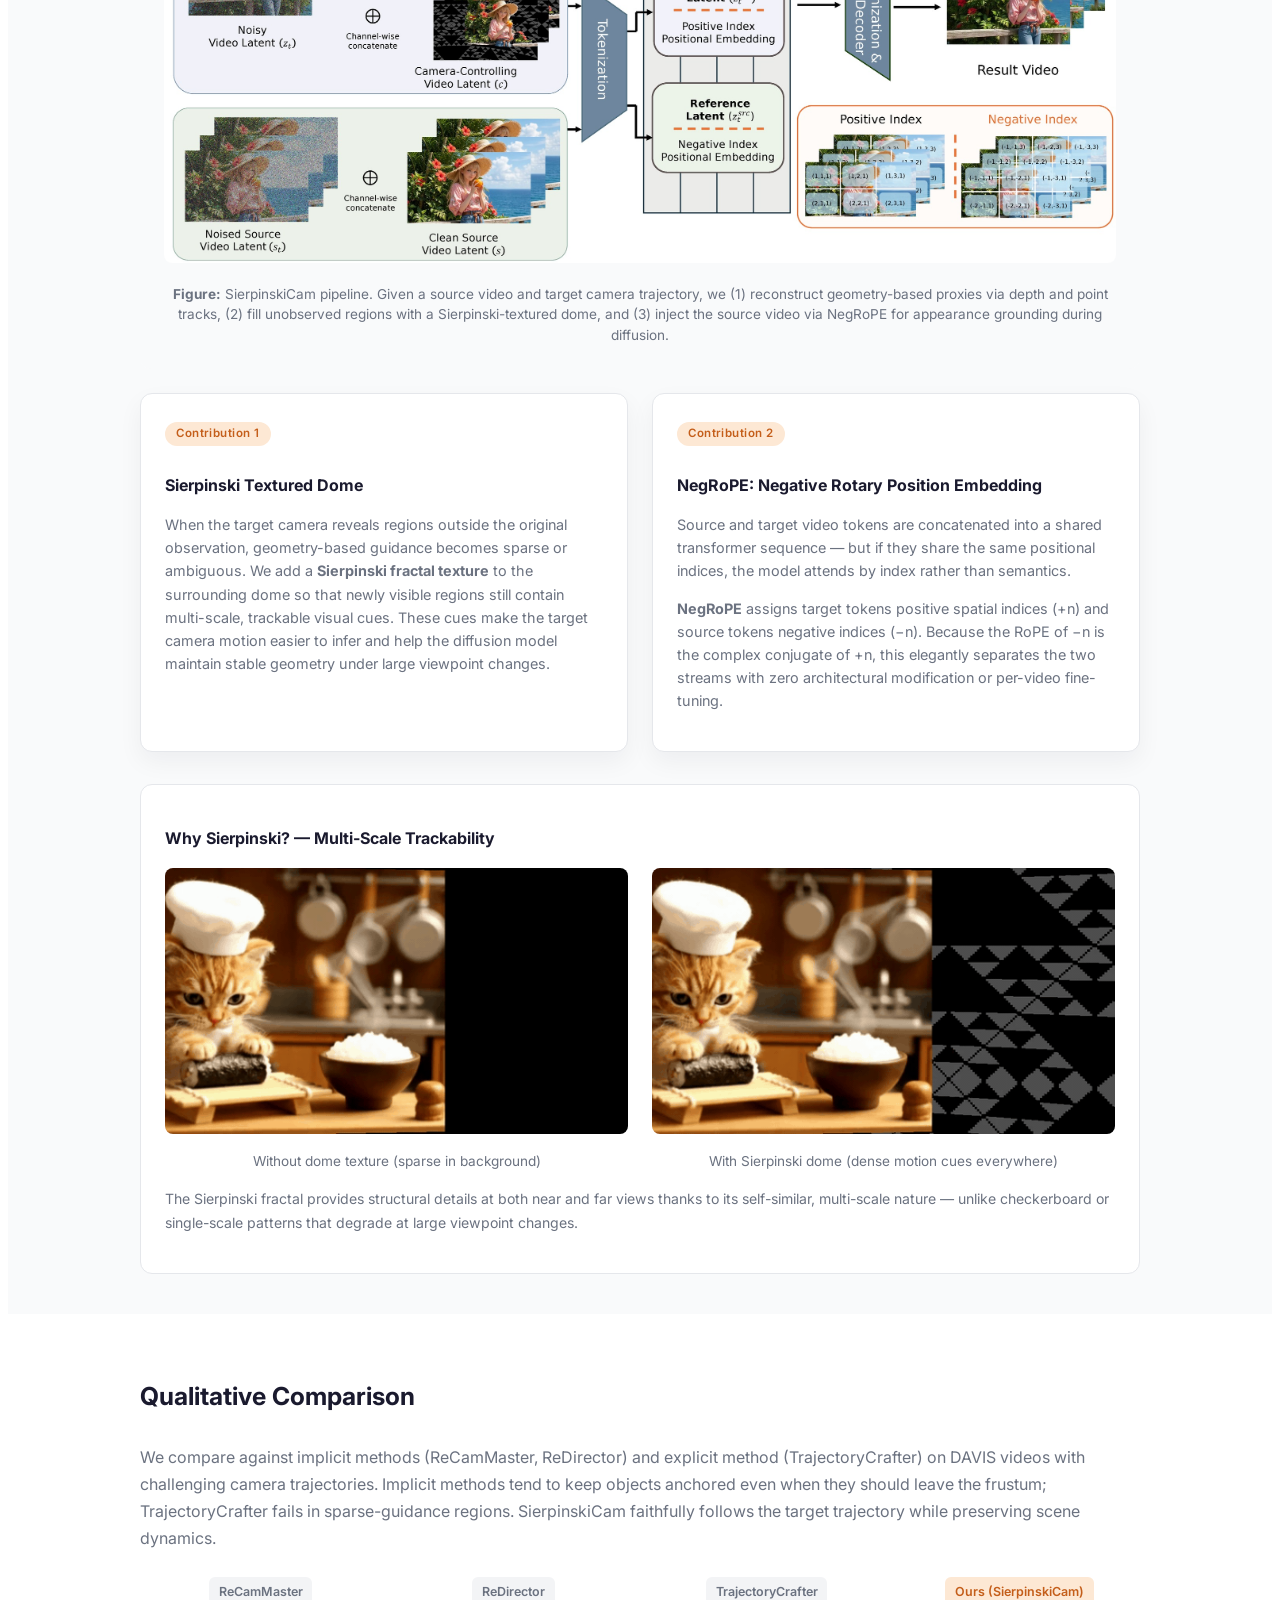
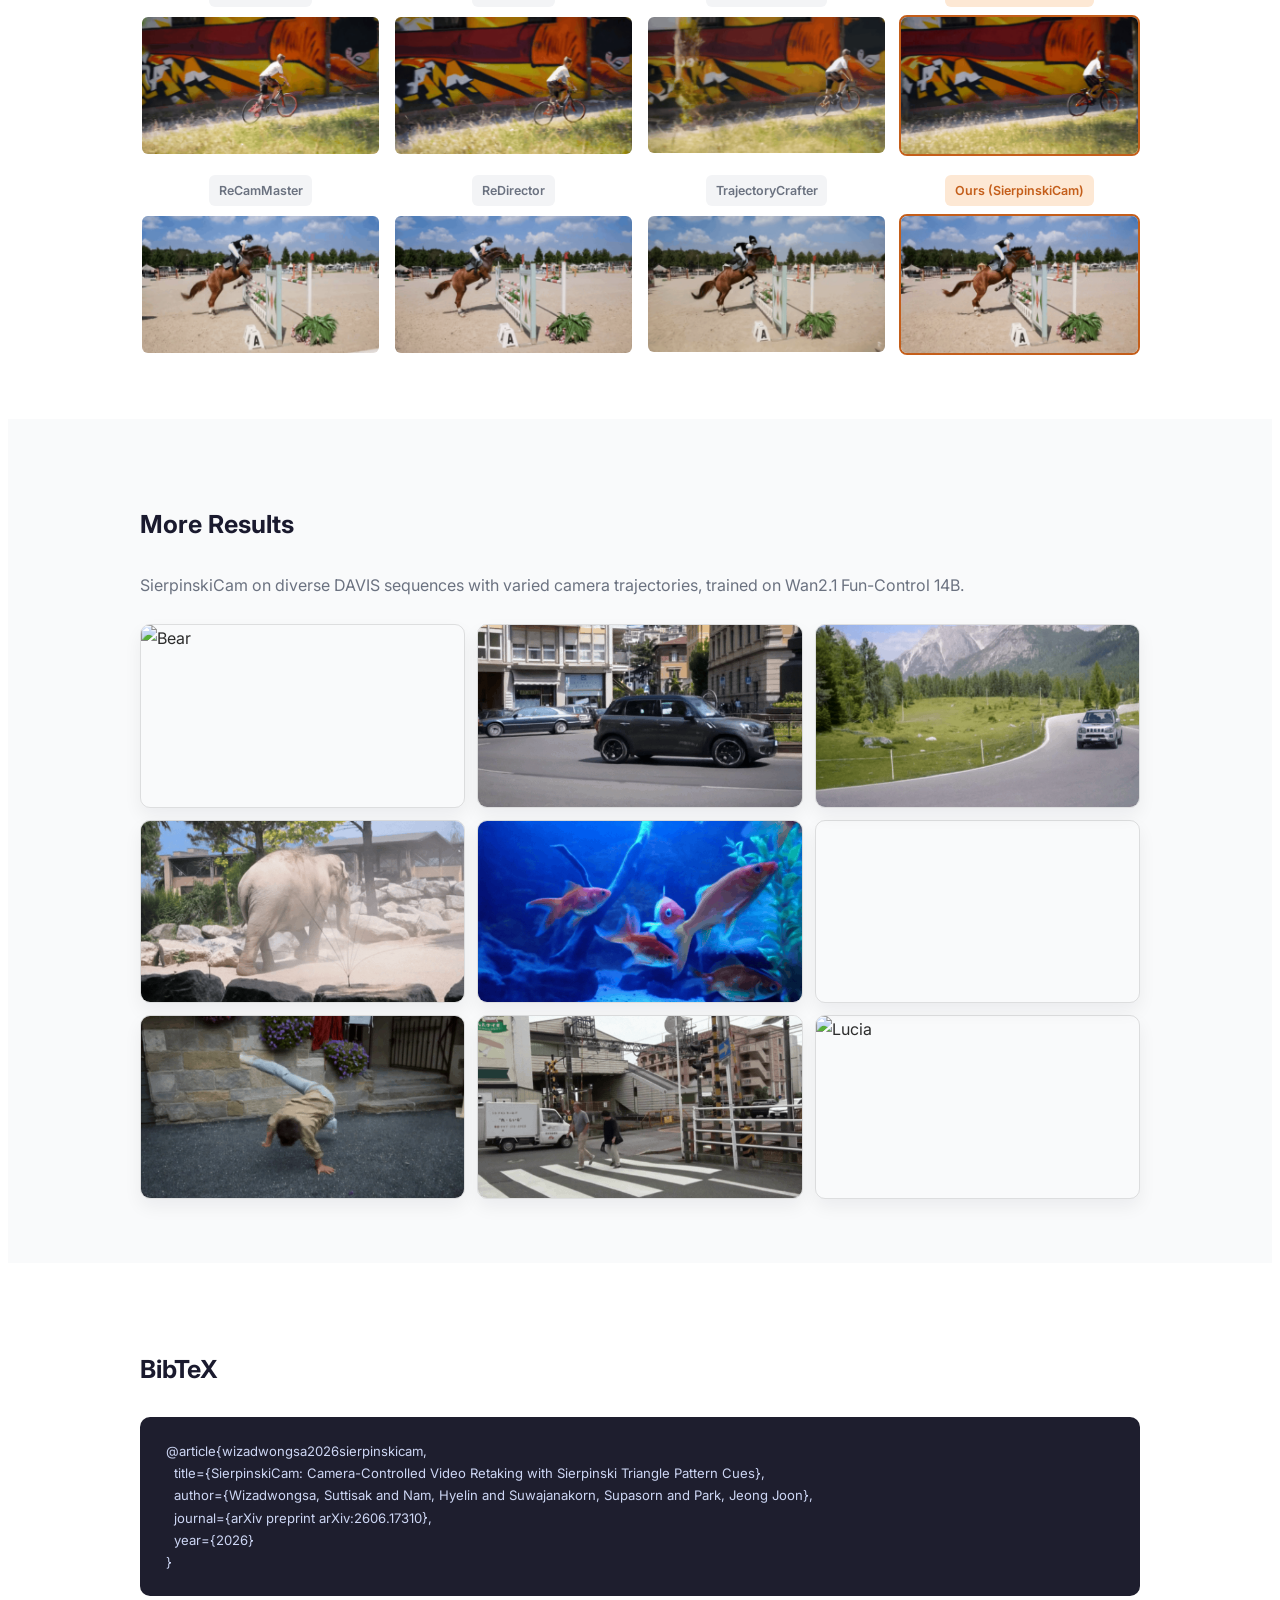
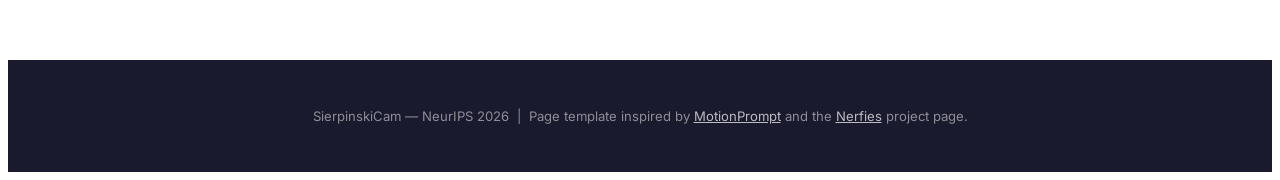
==== commit daa82542: "docs: add BibTeX citation" ====
--- a/index.html
+++ b/index.html
@@ -310,7 +310,12 @@
 ════════════════════════════════════════════ -->
 <div class="content-section">
   <h2 class="section-title">BibTeX</h2>
-  <div class="bibtex-block">BibTeX coming soon.</div>
+  <div class="bibtex-block">@article{wizadwongsa2026sierpinskicam,
+  title={SierpinskiCam: Camera-Controlled Video Retaking with Sierpinski Triangle Pattern Cues},
+  author={Wizadwongsa, Suttisak and Nam, Hyelin and Suwajanakorn, Supasorn and Park, Jeong Joon},
+  journal={arXiv preprint arXiv:2606.17310},
+  year={2026}
+}</div>
 </div>
 
 <!-- ════════════════════════════════════════════
--- a/assets/css/styles.css
+++ b/assets/css/styles.css
@@ -130,7 +130,7 @@
     /* ── Section layout ───────────────────────── */
     .content-section {
       padding: 4rem 1.5rem;
-      max-width: 1000px;
+      max-width: calc(1000px + 3rem);
       margin: 0 auto;
     }
 
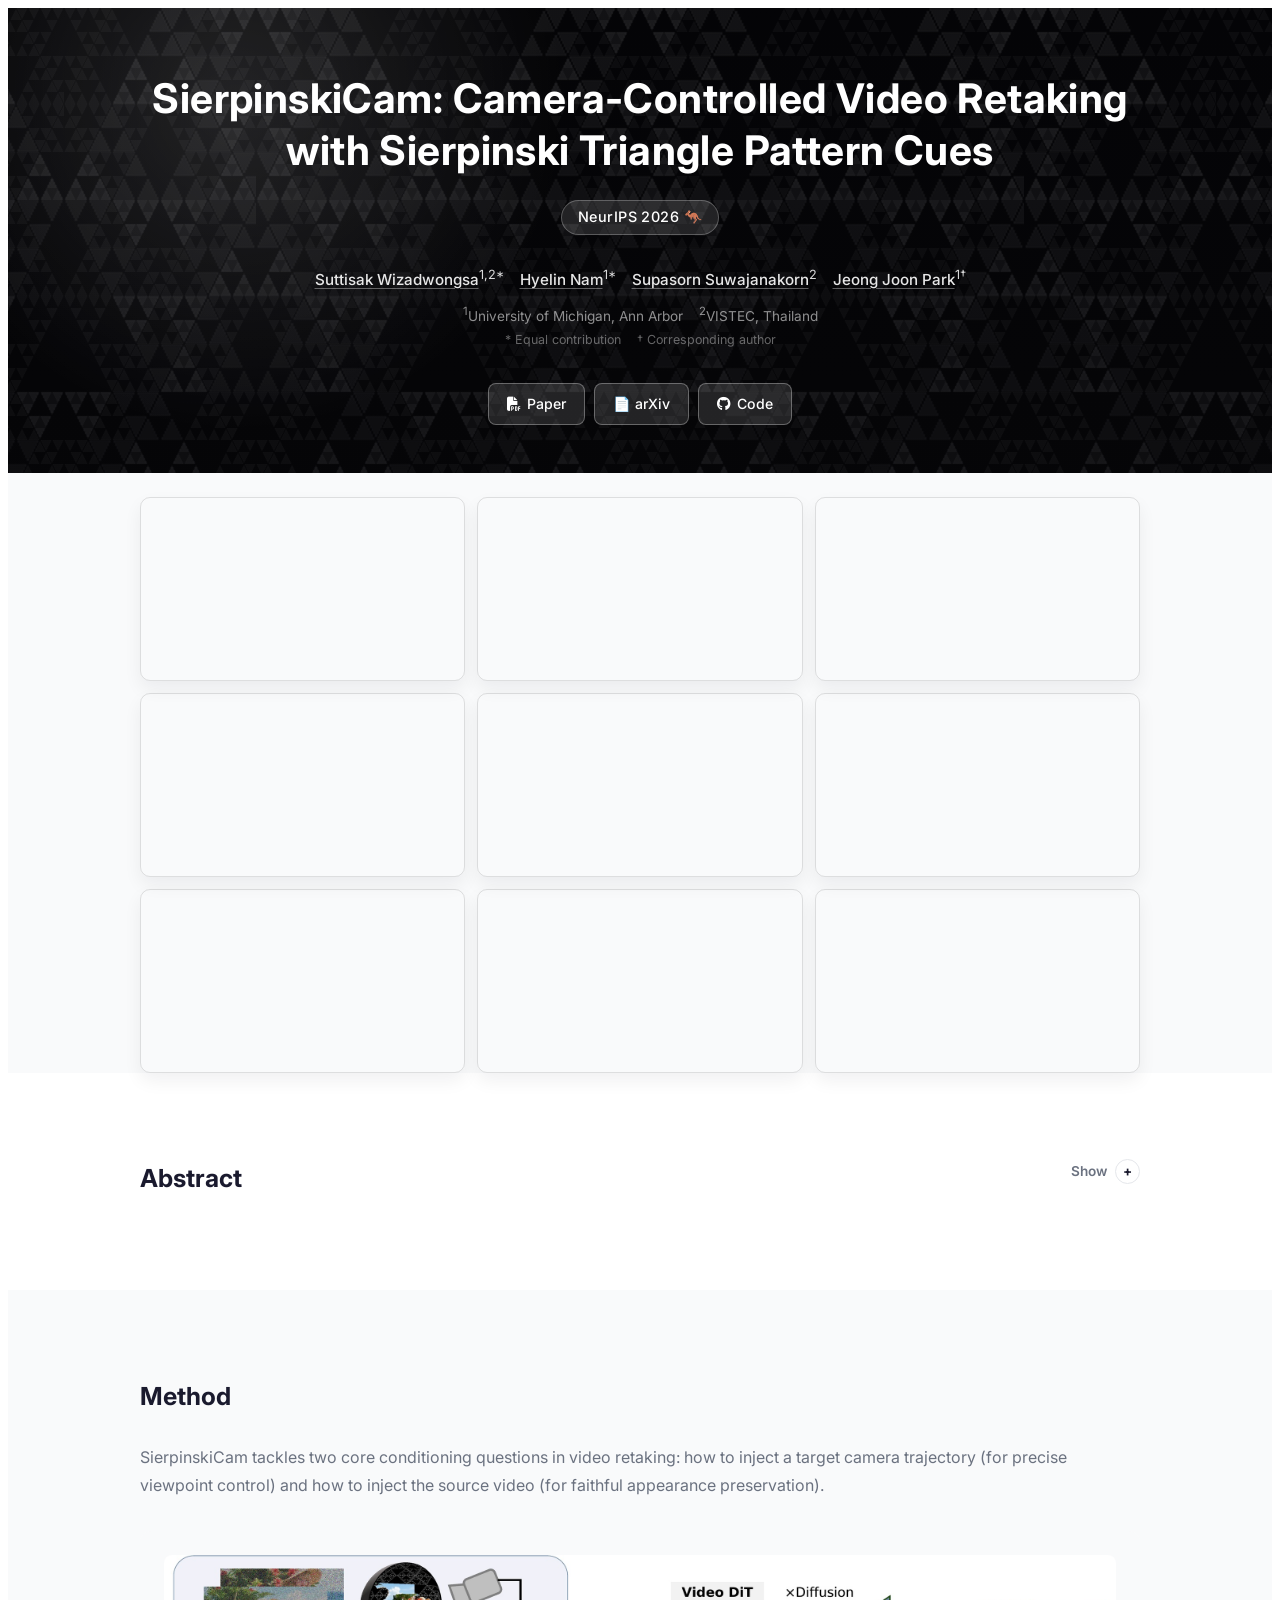
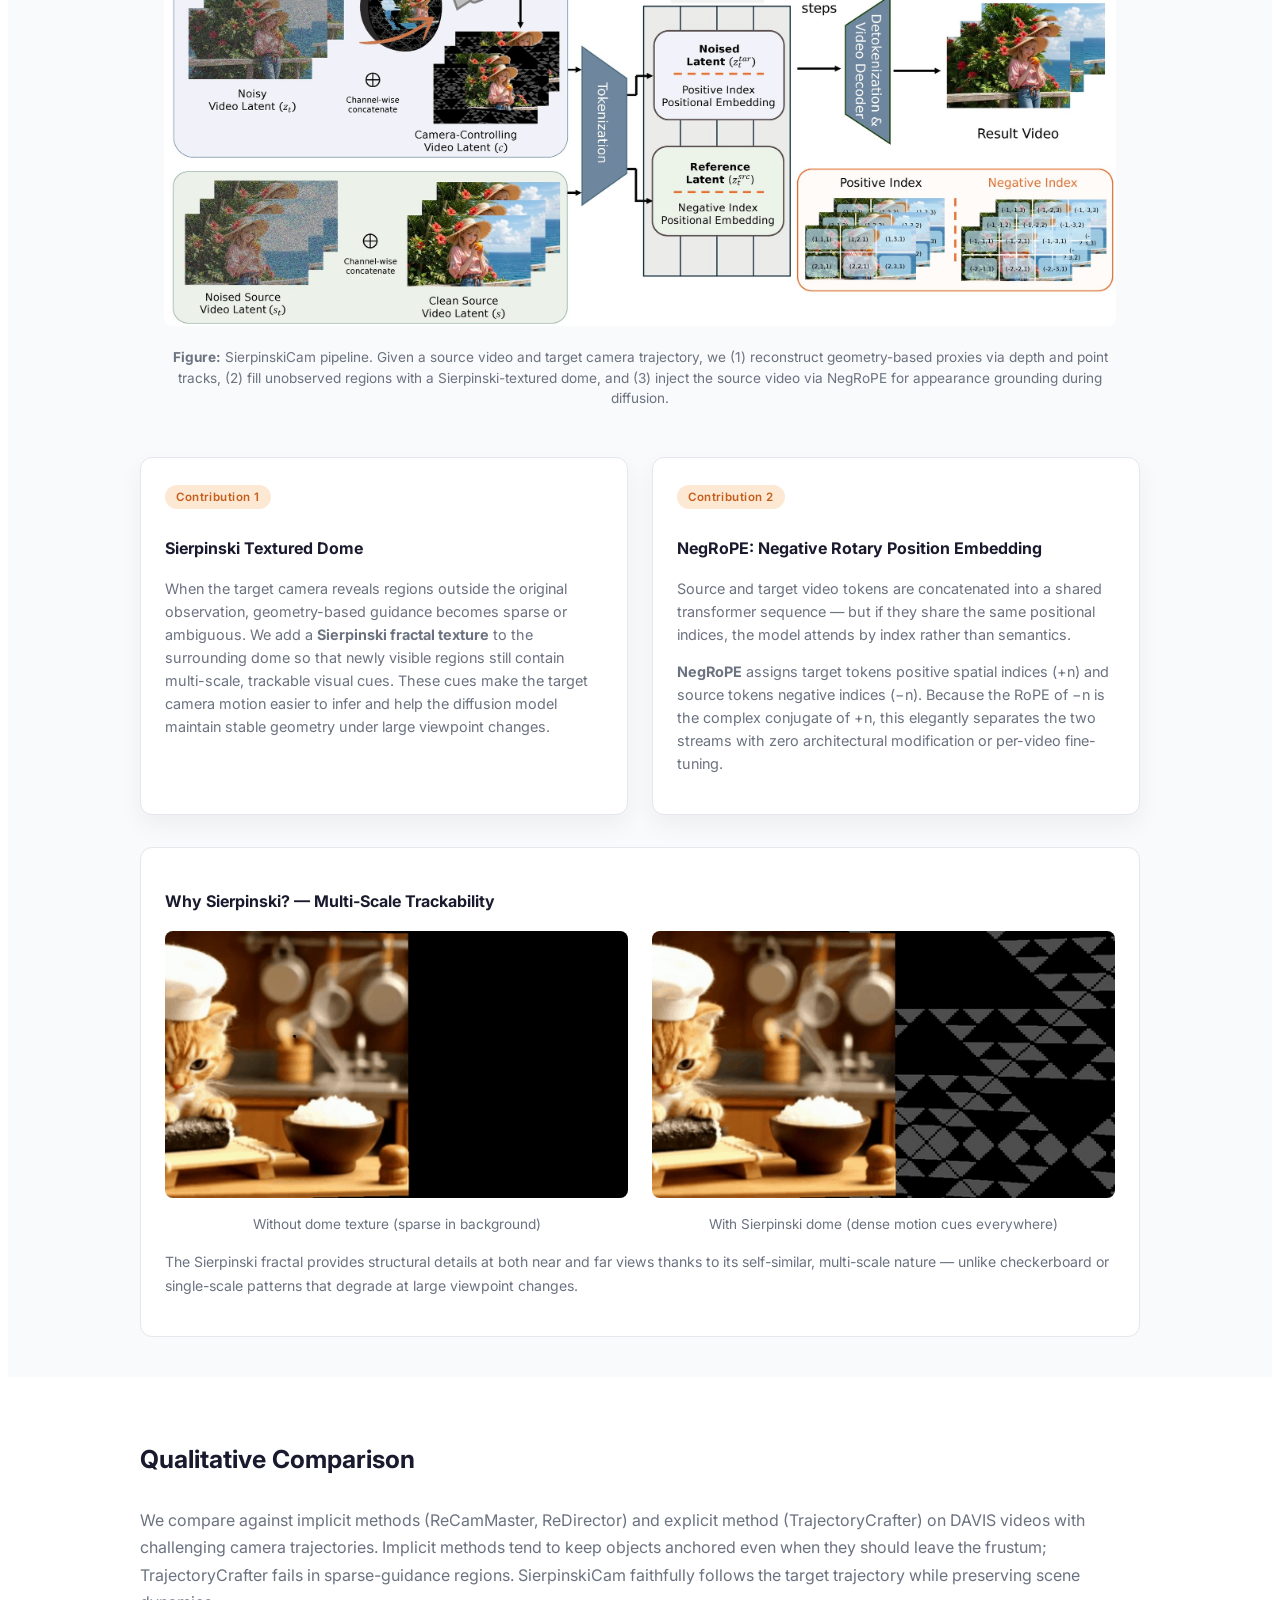
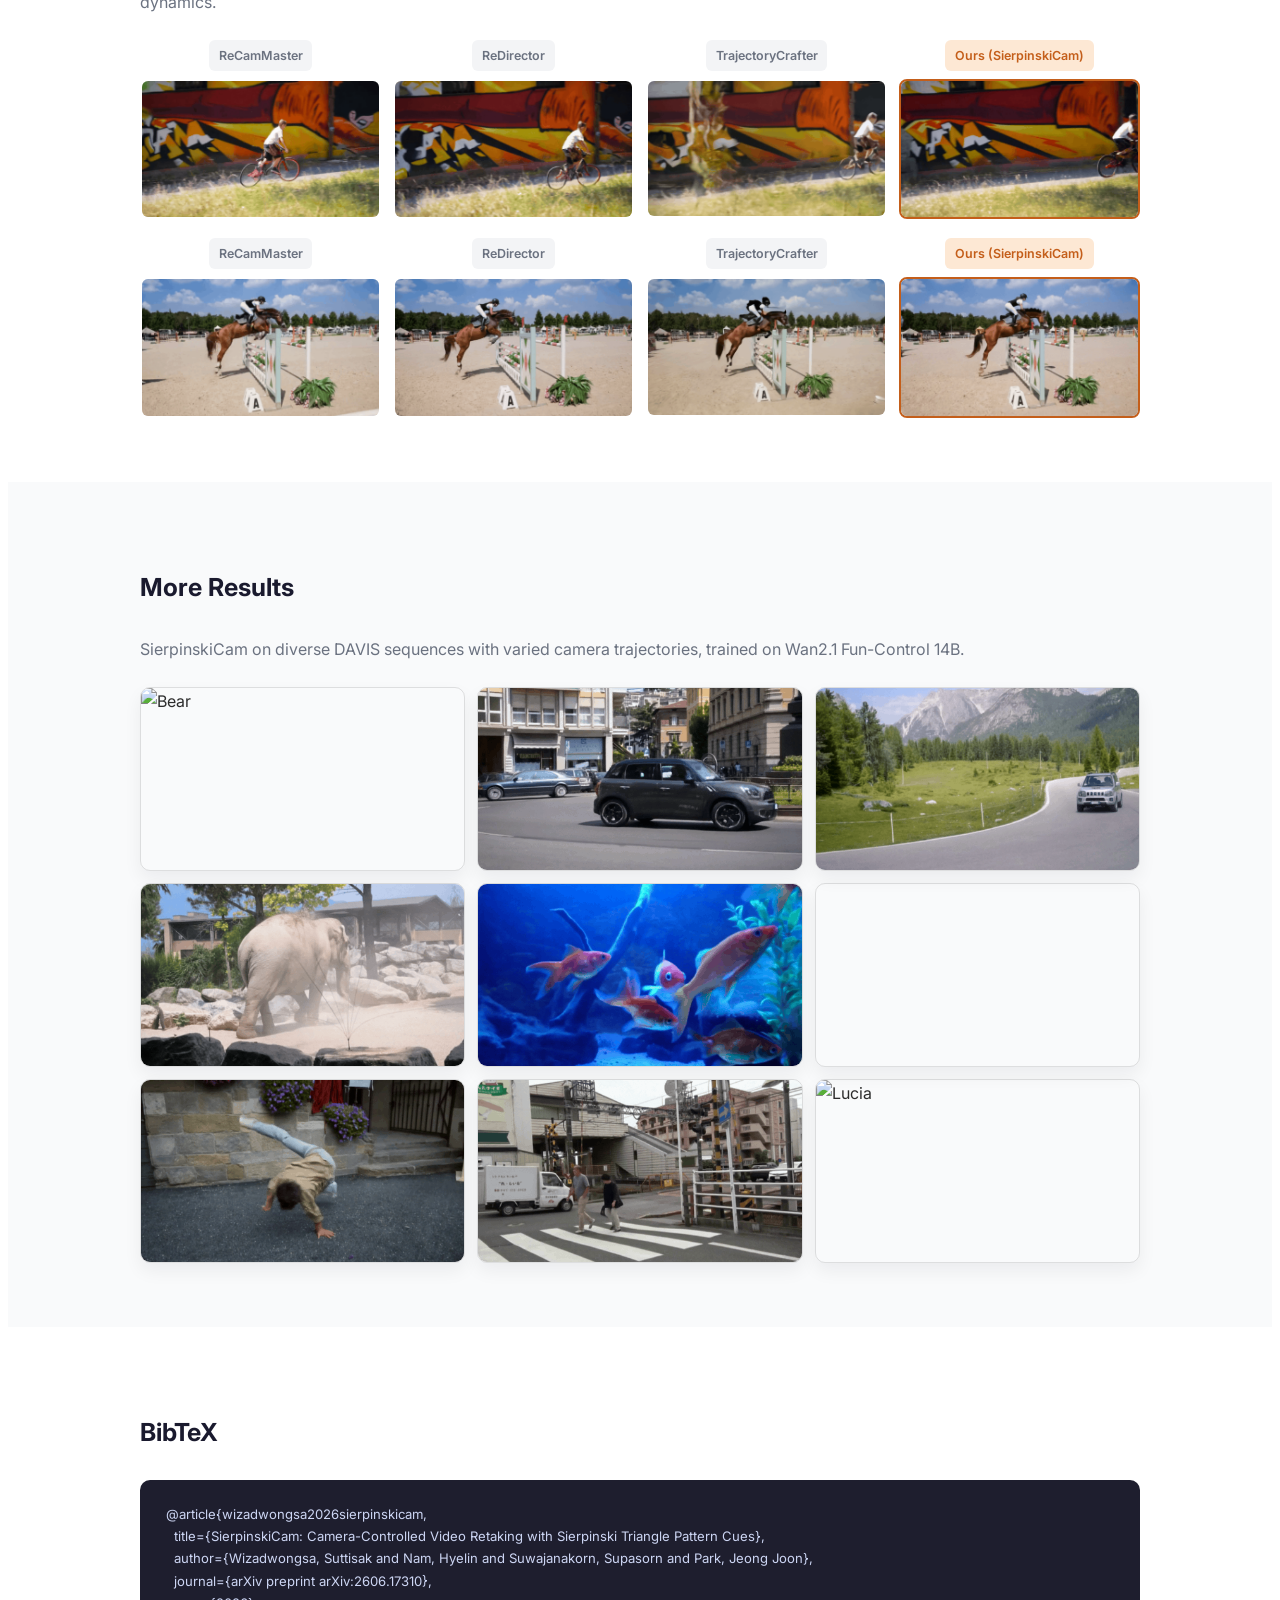
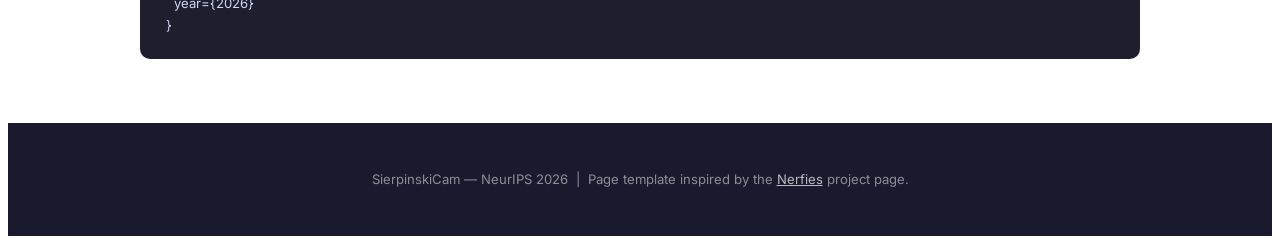
==== commit 8231fd96: "update venue" ====
--- a/index.html
+++ b/index.html
@@ -25,6 +25,7 @@
       <span class="method-name">SierpinskiCam:</span>
       <span>Camera-Controlled Video Retaking with Sierpinski Triangle Pattern Cues</span>
     </h1>
+    <div class="venue-badge">NeurIPS 2026 🦘</div>
     <div class="authors">
       <a class="author-name" href="https://sites.google.com/view/suttisak-wizadwongsa/" target="_blank">Suttisak Wizadwongsa</a><sup>1,2*</sup>
       &nbsp;&nbsp;
@@ -324,9 +325,7 @@
 <footer class="site-footer">
   <p>
     SierpinskiCam &mdash; NeurIPS 2026 &nbsp;|&nbsp;
-    Page template inspired by
-    <a href="https://motionprompt.github.io/" target="_blank">MotionPrompt</a>
-    and the
+    Page template inspired by the
     <a href="https://nerfies.github.io/" target="_blank">Nerfies</a> project page.
   </p>
 </footer>
